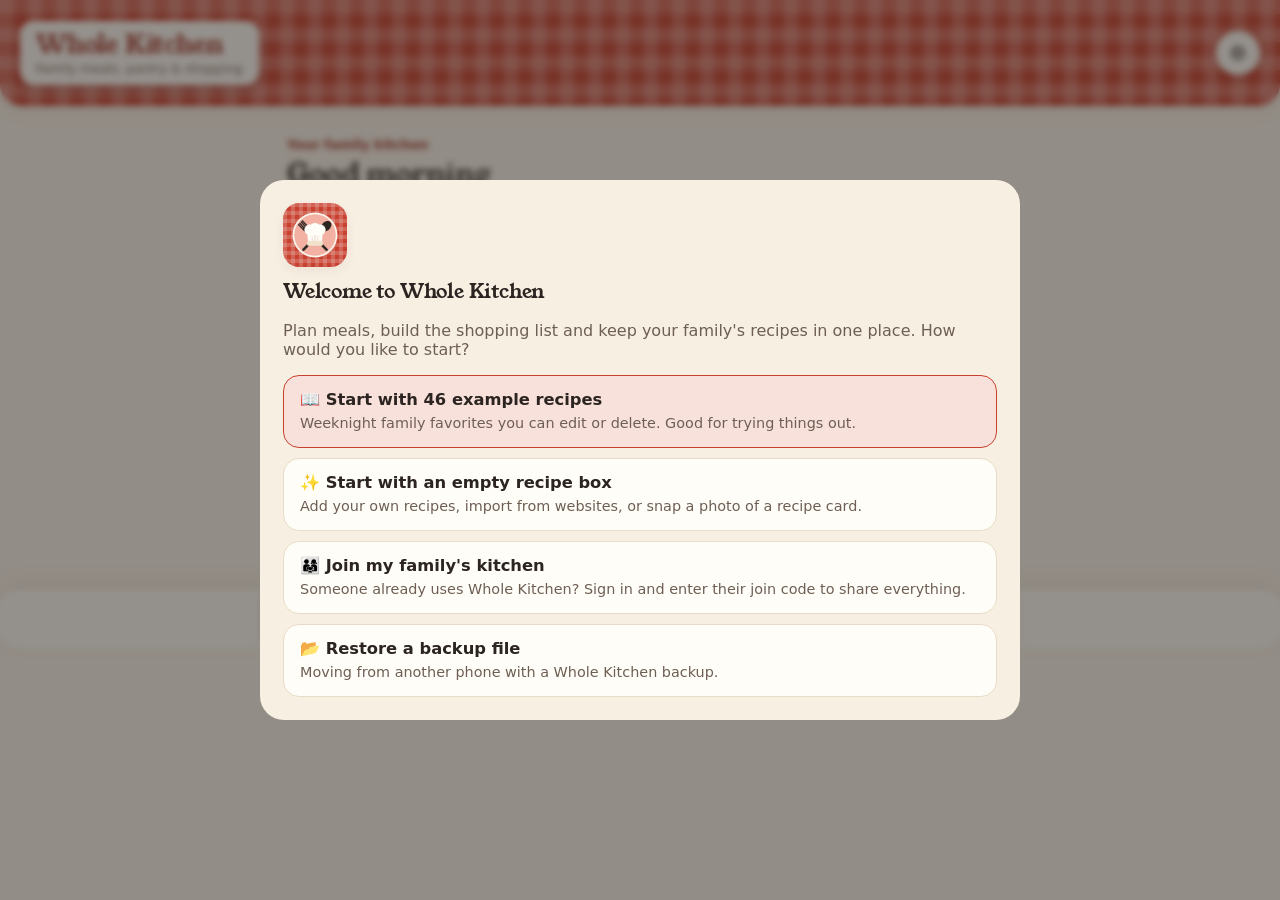
==== index.html @ f8a9729a "Add files via upload" ====
<!doctype html>
<html lang="en">
<head>
<meta charset="utf-8">
<meta name="viewport" content="width=device-width,initial-scale=1,viewport-fit=cover">
<meta name="theme-color" content="#C8412F" media="(prefers-color-scheme: light)"><meta name="theme-color" content="#9E3326" media="(prefers-color-scheme: dark)">
<meta name="apple-mobile-web-app-capable" content="yes">
<meta name="mobile-web-app-capable" content="yes">
<title>Whole Kitchen</title>
<meta name="application-name" content="Whole Kitchen">
<meta name="apple-mobile-web-app-title" content="Whole Kitchen">
<meta name="description" content="Whole Kitchen: family recipes, meal planning, pantry and a shared shopping list.">
<link rel="icon" href="icon-192.png" type="image/png"><link rel="manifest" href="manifest.json?v=17b">
<style>html{background:#FBF6EC}@media (prefers-color-scheme:dark){html{background:#1E1A17}}</style>
<link rel="preconnect" href="https://fonts.googleapis.com"><link rel="preconnect" href="https://fonts.gstatic.com" crossorigin><link rel="stylesheet" href="https://fonts.googleapis.com/css2?family=Young+Serif&display=swap"><link rel="stylesheet" href="app.css?v=39">
</head>
<body>
<header><div class="header-row"><div><div class="brand">Whole Kitchen</div><div class="sub">Family meals, pantry &amp; shopping</div></div><div class="row" style="gap:4px"><button id="syncBadge" class="sync-badge" hidden onclick="showSettings()"></button><button class="iconbtn" aria-label="Settings" onclick="showSettings()">⚙️</button></div></div></header>

<div id="launchBrand" aria-label="Opening Whole Kitchen"><img src="icon-512.png" alt=""/><h2>Whole Kitchen</h2><p>Family meals, pantry &amp; shopping</p></div>
<main>
<section id="home" class="screen active">
<div class="home-hello"><div class="small" id="heroKitchen">Your family kitchen</div><h1 id="homeGreeting">What's cooking?</h1></div>
<div id="backupReminder"></div>
<div id="homeToday"></div>
<div id="homePrep"></div>
<div id="homeShop"></div>
<div id="readyCard"></div>
<div class="section-title"><h2>Favorites</h2><button class="btn ghost" onclick="showScreen('recipes');setRecipeFilter('favorites')">See all</button></div>
<div id="homeFavorites" class="grid"></div>
</section>

<section id="recipes" class="screen">
<div class="section-title"><h1>Recipes</h1><div class="row" style="gap:6px"><button class="btn secondary" onclick="openRecipeImport()">🔗 Import</button><button class="btn" onclick="openRecipeEditor()">＋ Add</button></div></div>
<input id="recipeSearch" class="search" type="search" aria-label="Search all recipes" placeholder="Search all recipes…" oninput="renderRecipes()">
<div id="recipeViewHead"></div>
<div id="recipeFilters" class="chip-row filter-row" role="group" aria-label="Filter recipes"><button class="chip" data-f="all" onclick="setRecipeFilter('all')">All</button><button class="chip" data-f="ready" onclick="setRecipeFilter('ready')">🍳 Can make now</button><button class="chip" data-f="quick" onclick="setRecipeFilter('quick')">5 ingredients or fewer</button><button class="chip" data-f="family" onclick="setRecipeFilter('family')">Family-friendly</button></div>
<div id="recipeList"></div>
<div class="actions"><button class="btn ghost" onclick="clearSelections()">Clear selected recipes</button></div>
</section>

<section id="plan" class="screen">
<div class="section-title"><h1>Meal Plan</h1><button class="btn secondary" onclick="clearPlan()">Clear week</button></div>
<div class="actions"><button class="btn" onclick="fillPlan()">✨ Suggest empty meals</button><button class="btn secondary" onclick="openPlanPrefs()">⚙️ Preferences</button><button class="btn secondary" onclick="copyPlan()">Same again next week</button></div><div id="planPrefsLine" class="small muted"></div><div id="planner"></div>
</section>

<section id="shopping" class="screen">
<div class="section-title"><h1>Shopping List</h1><button class="iconbtn more-btn" aria-label="More shopping options" onclick="openShopMenu()">⋯</button></div>
<div class="actions shop-main"><button class="btn secondary" onclick="loadScriptOnce('shop-extras.js?v=35').then(()=>openQuickAdd())" aria-label="Add an item to the list">＋ Add</button><button class="btn" onclick="finishTrip()">✓ Finish trip</button><button class="btn secondary" onclick="shareShoppingList()" aria-label="Share list">📤 Share</button></div><div id="shoppingTotal" class="stat" style="display:none;margin-top:10px"></div><div id="shoppingMeta" class="muted small"></div>
<input id="hideChecked" type="checkbox" hidden aria-hidden="true" tabindex="-1">
<div id="shoppingList"></div>
</section>

<section id="ingredients" class="screen"><div class="section-title"><h1>Ingredients</h1></div><input id="ingredientSearch" class="search" type="search" aria-label="Find an ingredient" placeholder="Find an ingredient" oninput="renderIngredients()"><div id="ingredientCatalog"></div></section><section id="spending" class="screen"><h1>Grocery Spending</h1><div id="spendingDashboard"></div><div class="card"><h3>Record a shopping trip</h3><label>Store</label><input id="tripStore" aria-label="Store name" placeholder="Store name"><label>Date</label><input id="tripDate" aria-label="Date" type="date"><label>Actual total paid ($)</label><input id="tripTotal" aria-label="Trip total in dollars" type="number" step="0.01" min="0"><label>Notes (optional)</label><input id="tripNotes" aria-label="Notes" placeholder="Optional notes"><div class="actions"><button class="btn" onclick="addTrip()">Save trip</button></div></div><div id="tripHistory"></div></section><section id="online" class="screen">
<div class="section-title"><h1>Find Online Recipes</h1><button class="btn secondary" onclick="showScreen('recipes')">My Recipes</button></div>
<div class="card"><div class="muted small">Search TheMealDB for recipes you can preview and add to your recipe bank. Imported recipes can be edited afterward, including package/container sizes.</div>
<div class="row" style="margin-top:10px"><input id="onlineSearch" class="search" type="search" aria-label="Search online recipes" style="margin:0" placeholder="Try chicken, tacos, casserole…" onkeydown="if(event.key==='Enter')searchOnline()"><button class="btn" onclick="searchOnline()">Search</button></div></div>
<div class="card"><div class="actions"><button class="chip" onclick="discoverCategory('Chicken')">Chicken</button><button class="chip" onclick="discoverCategory('Beef')">Beef</button><button class="chip" onclick="discoverCategory('Pasta')">Pasta</button><button class="chip" onclick="discoverCategory('Vegetarian')">Vegetarian</button><button class="chip" onclick="surpriseMeal()">Surprise me</button></div><label>Search mode</label><select id="onlineMode" aria-label="Search by"><option value="name">Recipe name</option><option value="ingredient">Main ingredient</option><option value="category">Category</option><option value="area">Cuisine</option></select></div><div id="onlineResults"></div>
<div class="card small muted">Online recipe data and artwork are provided by TheMealDB.</div></section>
<section id="pantry" class="screen"><h1>🥫 Pantry & barcode</h1><div class="card"><h3>Add pantry item</h3><label>Ingredient name</label><input id="pantryName" aria-label="Ingredient name" placeholder="e.g. Rice" list="pantrySuggestions"><datalist id="pantrySuggestions"></datalist><label>Quantity on hand (number of preferred packages; fractions allowed)</label><input id="pantryQty" aria-label="Quantity on hand" type="number" min="0" step="0.01" placeholder="e.g. 1.5"><div class="actions"><button class="btn" onclick="addPantry()">Save pantry item</button></div><p class="small muted">Quantities use your preferred package unit. Shopping estimates account for pantry stock where matching package details are available. Pantry stock is only consumed when you confirm cooking.</p></div><div class="card"><h3>Scan a product</h3><p class="small muted">Use your camera where supported, or enter the barcode manually. Product details require internet and availability from Open Food Facts; always confirm the ingredient name and package.</p><div class="actions"><button class="btn secondary" onclick="startBarcode()">📷 Scan barcode</button><button class="btn secondary" onclick="toggleBarcodeTorch()" id="barcodeTorch" disabled>🔦 Flashlight</button><button class="btn secondary" onclick="stopBarcode()">Stop camera</button></div><video id="barcodeVideo" playsinline autoplay muted style="width:100%;max-height:230px;display:none"></video><label>Barcode</label><input id="barcodeInput" aria-label="Barcode" inputmode="numeric" placeholder="UPC / EAN"><button class="btn" onclick="lookupBarcode()">Look up barcode</button><div id="barcodeResult" class="small muted" aria-live="polite"></div></div><div id="pantryList"></div></section><section id="more" class="screen"><h1>More</h1><div class="card"><div class="actions"><button class="btn secondary" onclick="showScreen('ingredients')">🥕 Ingredients</button><button class="btn secondary" onclick="showScreen('spending')">💳 Spending</button><button class="btn secondary" onclick="showScreen('pantry')">🥫 Pantry & barcode</button><button class="btn secondary" onclick="showScreen('online')">🌐 Online recipes</button><button class="btn secondary" onclick="showScreen('settings')">⚙️ Settings &amp; backups</button></div></div></section><section id="settings" class="screen">
<h1>Settings & Data</h1>
<div class="card" id="familyCard"></div>
<div class="card" id="pictureCard"></div>
<div class="card" id="setupCheckCard"></div>
<div class="card">
<h3>Backup files</h3><p class="muted small">A backup file (including your ingredient photos) protects you if a phone is lost. Keep one somewhere safe, like Google Drive or email.</p>
<div class="actions">
<button class="btn secondary" onclick="shareBackupFile()">Save backup file</button><button class="btn ghost" onclick="exportData()">Download</button>
<button class="btn secondary" onclick="document.getElementById('importFile').click()">Import backup</button>
<input id="importFile" type="file" accept=".json" style="display:none" onchange="importData(event)">
</div>
</div>
<div class="card"><h3>Automatic backups</h3><p class="muted small">This phone saves a copy of your data every day, plus a weekly copy, and before any big change (joining a family, importing, resetting). The last 10 daily copies and 8 weekly copies are kept, so you can go back about two months.</p><div id="snapshotList"></div></div>
<div class="card" id="remindersCard"></div>
<div class="card" id="helpCard"><h3>Help &amp; feedback</h3><p class="muted small">Something not working? Send a report straight to Whole Kitchen's maker. You'll see exactly what's included before it's sent.</p><div class="actions"><button class="btn secondary" onclick="loadScriptOnce('report.js?v=39').then(()=>openProblemReport())">🐞 Send a problem report</button><button class="btn ghost" onclick="loadScriptOnce('report.js?v=39').then(()=>openUsageToday())">Today's usage</button></div></div>
<div class="card" id="accountCard"></div>
<details class="card advanced" id="advancedCard"><summary><span><b class="adv-title">Advanced</b><span class="small muted">Package sizes, prices, start over</span></span></summary>
<div class="adv-block"><b>Ingredient package sizes</b><p class="small muted">The usual package each ingredient is bought in. Shopping amounts are worked out from these.</p><div id="packageEditor"></div><div class="actions"><button class="btn secondary" onclick="openIngredientInspector()">🔎 Ingredient inspector</button><button class="btn secondary" onclick="openPackageEditor()">Edit package sizes</button></div></div>
<div class="adv-block"><b>Ingredient weights</b><p class="small muted">How much a cup or one of each ingredient weighs, so recipe amounts turn into what you buy and nutrition adds up. Can be filled in from USDA measurements.</p><div class="actions"><button class="btn secondary" onclick="loadScriptOnce('weights.js?v=39').then(()=>openWeights())">Ingredient weights</button></div></div>
<div class="adv-block"><b>Prices</b><p class="small muted">Prices you type in, or pay when you finish a trip, are used for cost estimates. Clearing them keeps package sizes and trip history.</p><div class="actions"><button class="btn secondary" onclick="clearManualPrices()">Clear prices I typed in</button></div></div>
<div class="adv-block" id="v9Block"><b>Version 9 ingredient fixes</b><p class="small muted">Only for kitchens started before version 9. Updates built-in recipes whose ingredients still match the old values; your own changes are kept. Download a backup first.</p><div class="actions"><button class="btn secondary" onclick="applyV9Corrections()">Apply version 9 fixes</button></div></div>
<div class="adv-block"><b>Start over</b><p class="small muted">Removes this phone's recipes, plan and edits, then asks how you'd like to start. A backup is saved on this phone first (Automatic backups).</p><div class="actions"><button class="btn danger" onclick="resetApp()">Start over</button></div></div>
</details>
</section>
</main>

<nav><div class="navinner"><button class="navbtn active" data-screen="home" onclick="showScreen('home')"><span class="navicon">🏠</span>Home</button><button class="navbtn" data-screen="recipes" onclick="showScreen('recipes')"><span class="navicon">📖</span>Recipes</button><button class="navbtn" data-screen="plan" onclick="showScreen('plan')"><span class="navicon">📅</span>Plan</button><button class="navbtn" data-screen="shopping" onclick="showScreen('shopping')"><span class="navicon">🛒</span>Shop</button><button class="navbtn" data-screen="more" onclick="showScreen('more')"><span class="navicon">☰</span>More</button></div></nav>

<div id="modal" class="modal"><div class="sheet" id="sheet"></div></div>
<div id="toast" class="toast"></div>

<script>// Remembers the last few app errors on this phone (no recipes or personal details) for Settings → Send a problem report.
(function(){var K='gingham-errors',list=[];try{list=JSON.parse(localStorage.getItem(K)||'[]')}catch(_){}
function clean(t){return String(t||'').replace(/https?:\/\/[^\s)'"]*\/([\w.-]+\.(?:js|html|css))(?:\?[^\s)'":]*)?/g,'$1').replace(/[\w.+-]+@[\w-]+\.[\w.]+/g,'[email]').replace(/https?:\/\/\S+/g,'[link]').slice(0,300)}
function note(msg,stack){var e={at:new Date().toISOString(),msg:clean(msg),stack:clean(String(stack||'').split('\n').slice(0,4).join(' | ')),screen:(document.querySelector('.screen.active')||{}).id||''};var last=list[list.length-1];if(last&&last.msg===e.msg){last.n=(last.n||1)+1;last.at=e.at}else list.push(e);list=list.slice(-15);try{localStorage.setItem(K,JSON.stringify(list))}catch(_){}}
window.addEventListener('error',function(ev){if(ev.message)note(ev.message,ev.error&&ev.error.stack||(ev.filename?ev.filename+':'+ev.lineno+':'+ev.colno:''))});
window.addEventListener('unhandledrejection',function(ev){var r=ev.reason;if(r&&(r.signin||r.name==='AbortError'))return;note(r&&r.message||String(r),r&&r.stack)});
window.recentAppErrors=function(){return list.slice()};window.clearAppErrors=function(){list=[];try{localStorage.removeItem(K)}catch(_){}}})();</script>
<script src="ui.js?v=24"></script>
<script src="units.js?v=38"></script>
<script src="groups.js?v=25"></script>
<script src="planner.js?v=27"></script>
<script src="family.js?v=24"></script>
<script src="cooking.js?v=24"></script>
<script src="shop.js?v=32"></script>
<script src="starter-recipes.js?v=39"></script>
<script src="week.js?v=37"></script>
<script src="core.js?v=39"></script>
<script src="catalog.js?v=39"></script>
<script src="sync-config.js?v=17"></script>
<script src="storage.js?v=39"></script>
<script src="sync.js?v=39"></script>
<script src="extras.js?v=39"></script>
<script src="kitchen.js?v=39"></script>
<script src="pictures.js?v=24"></script>
<script src="imports.js?v=39"></script>
<script src="prices.js?v=25"></script>
<script src="community.js?v=39"></script>
<script>// features that aren't needed for the first screen load just after it
window.addEventListener('load',()=>setTimeout(async()=>{for(const f of ['nutrition.js?v=37','shop-extras.js?v=35','onboarding.js?v=39','sharing.js?v=39','substitutions.js?v=27','account.js?v=39','setup-check.js?v=39','import-apps.js?v=39','reminders.js?v=39']){try{await loadScriptOnce(f)}catch(e){console.warn(e)}}if(document.getElementById('settings')?.classList.contains('active')&&typeof renderSettingsExtras==='function')renderSettingsExtras();if(document.getElementById('shopping')?.classList.contains('active'))renderShopping();if(document.getElementById('recipes')?.classList.contains('active')&&typeof renderRecipes==='function')renderRecipes();if(document.getElementById('plan')?.classList.contains('active')&&typeof renderPlanner==='function')renderPlanner();if(typeof renderTourCard==='function')renderTourCard();if(document.getElementById('home')?.classList.contains('active')&&typeof renderPrepCard==='function')renderPrepCard();if(document.getElementById('settings')?.classList.contains('active')&&typeof renderRemindersCard==='function')renderRemindersCard();if(typeof renderShareCodeLine==='function'&&document.getElementById('settings')?.classList.contains('active'))renderShareCodeLine()},300));</script>
<script>window.addEventListener('load',()=>{setTimeout(()=>{const b=document.getElementById('launchBrand');if(b){b.classList.add('off');setTimeout(()=>b.remove(),350)}},450)});setTimeout(()=>{const b=document.getElementById('launchBrand');if(b){b.classList.add('off');setTimeout(()=>b.remove(),350)}},2500);</script><script>if('serviceWorker' in navigator)window.addEventListener('load',()=>navigator.serviceWorker.register('sw.js').catch(e=>console.warn('Offline support unavailable',e)));</script></body></html>
---- app.css ----
/* ===== Theme tokens: Warm kitchen (light) ===== */
:root {
  color-scheme: light;
  --paper: #FBF6EC;        /* page */
  --card: #FFFDF8;         /* cards, inputs */
  --card-2: #F7EFE2;       /* sunken panels inside cards */
  --soft: #F1E7D6;         /* secondary buttons, pills, stats */
  --ink: #2B2420;
  --ink-2: #5A4A3F;
  --muted: #6E5F54;
  --line: #E8DCC8;
  --line-strong: #D9C8AE;
  --tomato: #C8412F;       /* do this: main actions */
  --tomato-tint: #F8E1DA;
  --tomato-text: #9C2F21;
  --accent-solid: var(--tomato);
  --olive: #6B7A3A;        /* you have it: ready, covered, complete */
  --olive-tint: #ECEFD9;
  --olive-text: #4E5A27;
  --butter: #E9C46A;       /* staples, reminders, partial */
  --butter-tint: #FBF0CF;
  --butter-text: #7A5A12;
  --star: #D9A21B;
  --on-accent: #FFFDF8;
  --on-accent-muted: #F6D9CF;
  --overlay: #2B242080;
  --shadow-c: #4A33200F;
  --thumb-bg: #FFFDF8;
  --check-a: #FFFDF833;    /* tablecloth checks */
  --header-base: #C8412F;
  --label-bg: #FFFDF8;
  --cook-bg: #2A211C;
  --cook-ink: #F6EEDF;
  --cook-accent: #E9C46A;
  --serif: 'Young Serif', 'Iowan Old Style', 'Palatino Linotype', Palatino, Georgia, serif;
  /* older names still used by a few rules */
  --green: var(--tomato); --green2: var(--olive); --bg: var(--paper); --text: var(--ink); --danger: var(--tomato-text);
  --shadow: 0 6px 22px var(--shadow-c);
}
/* ===== Theme tokens: dark, following the phone's setting ===== */
@media (prefers-color-scheme: dark) {
  :root {
    color-scheme: dark;
    --paper: #1E1A17;
    --card: #2A2420;
    --card-2: #241F1B;
    --soft: #3A312A;
    --ink: #F2E9DC;
    --ink-2: #D8CBB9;
    --muted: #B3A594;
    --line: #3D342D;
    --line-strong: #54483E;
    --tomato: #EF7A66;          /* v38: lighter so red text reads on dark cards */
    --accent-solid: #C2412D;    /* v38: deeper red behind white button text (4.9:1) */
    --tomato-tint: #4A2620;
    --tomato-text: #F4A090;
    --olive: #A3B465;
    --olive-tint: #343A22;
    --olive-text: #C9D69A;
    --butter: #E9C46A;
    --butter-tint: #41361C;
    --butter-text: #F0D68E;
    --star: #F0C048;
    --on-accent: #FFF8F0;
    --on-accent-muted: #F3CFC6;
    --overlay: #000000A0;
    --shadow-c: #00000059;
    --thumb-bg: #F6EEDF;
    --check-a: #FFFFFF1F;
    --header-base: #9E3326;
    --label-bg: #2A2420;
    --cook-bg: #14110F;
  }
}
/* My Recipe & Grocery styles (v15).
   Rebuilt from the earlier layered V6/V7/v8/"corrections" blocks: each selector now has one rule,
   overridden declarations and unused rules are gone, and every screen was checked to render the same.
   A few selectors (.btn, .card, .pill, ...) appear more than once on purpose: those later parts must
   stay after other rules they compete with, so edit them in place rather than moving them. */

* {
  box-sizing: border-box;
}

body {
  margin: 0;
  color: var(--text);
  padding-bottom: 76px;
  background:var(--paper);
  overscroll-behavior-x: none;
}

button, input, textarea, select {
  font: inherit;
}

button {
  border: 0;
  cursor: pointer;
}

header {
  position: sticky;
  top: 0;
  z-index: 10;
  color: var(--ink);
  background:var(--header-base);
  padding: 21px 20px;
  border-radius: 0 0 22px 22px;
  box-shadow: 0 10px 24px var(--shadow-c);
}

.header-row {
  display: flex;
  align-items: center;
  justify-content: space-between;
  gap: 10px;
}

.brand {
  font-weight: 800;
  letter-spacing: -.6px;
}

.sub {
  font-size: 12px;
  opacity: .8;
  margin-top: 4px;
  letter-spacing: .3px;
}

main {
  max-width: 760px;
  margin: auto;
  padding: 19px 16px;
}

.screen {
  display: none;
}

.screen.active {
  display: block;
}

h1 {
  font-size: 29px;
  letter-spacing: -1.1px;
}

h2 {
  font-size: 20px;
  margin: 18px 0 10px;
  letter-spacing: -.5px;
}

h3 {
  margin: 0 0 6px;
}

h1 {
  margin: 10px 0 17px;
}

.card {
  background: var(--card);
  box-shadow: var(--shadow);
}

.row {
  display: flex;
  align-items: center;
  gap: 10px;
}

.between {
  justify-content: space-between;
}

.grow {
  flex: 1;
}

.grid {
  display: grid;
  grid-template-columns: repeat(2,minmax(0,1fr));
  gap: 10px;
}

.grid .card {
  margin: 0;
}

.btn {
  background: var(--accent-solid, var(--green));
  color:var(--on-accent);
  font-weight: 700;
  transition: transform .12s,filter .12s;
}

.btn.ghost {
  background: transparent;
  color: var(--green);
  padding: 7px;
}

.btn.danger {
  background: var(--tomato-tint);
}

.btn.secondary {
  background: var(--soft);
}

.btn.danger {
  color: var(--danger);
}

.btn.secondary {
  color: var(--ink);
}

.iconbtn {
  background: transparent;
  color: inherit;
  font-size: 22px;
  padding: 5px;
}

.favorite {
  color: var(--star);
  font-size: 23px;
}

.muted {
  color: var(--muted);
}

.small {
  font-size: 13px;
}

.brand {
  font-size: 23px;
}

.tiny {
  font-size: 11px;
}

.pill {
  display: inline-block;
  border-radius: 999px;
  font-size: 12px;
  margin: 2px;
  font-weight: 650;
}

.search {
  width: 100%;
  padding: 12px 13px;
  border: 1px solid var(--line);
  border-radius: 12px;
  background: var(--card);
}

.pill {
  background: var(--soft);
}

.search {
  margin-bottom: 12px;
}

nav {
  position: fixed;
  bottom: 0;
  left: 0;
  right: 0;
  z-index: 20;
  display: flex;
  justify-content: center;
  background: var(--card);
  border-top: 1px solid var(--line);
  box-shadow: 0 -6px 22px var(--shadow-c);
}

.navinner {
  max-width: 760px;
  display: grid !important;
  grid-template-columns: repeat(5,minmax(0,1fr)) !important;
  overflow: hidden !important;
  width: 100% !important;
}

.navbtn {
  color: var(--muted);
}

.pill {
  color: var(--ink-2);
}

.navbtn {
  background: transparent;
  font-size: 11px !important;
  min-width: 0 !important;
}

.navbtn.active {
  font-weight: 800;
  background: var(--tomato-tint);
  color: var(--tomato-text);
  border-radius: 13px;
}

.navicon {
  display: block;
  line-height: 20px;
}

.ingredient {
  padding: 9px 0;
  border-bottom: 1px solid var(--line);
}

.ingredient:last-child {
  border-bottom: 0;
}

.check {
  width: 22px;
  height: 22px;
  accent-color: var(--green);
}

.listitem {
  display: flex;
  gap: 10px;
  padding: 11px 4px;
  border-bottom: 1px solid var(--line);
}

.listitem.done .itemtext {
  text-decoration: line-through;
  color: var(--muted);
}

.qty {
  width: 90px;
  padding: 7px;
  border: 1px solid var(--line);
  border-radius: 9px;
  text-align: center;
}

textarea, input[type=text], input[type=number], select {
  width: 100%;
  padding: 10px;
  border: 1px solid var(--line);
  border-radius: 10px;
  background: var(--card);
}

label {
  display: block;
  font-size: 13px;
  font-weight: 700;
}

body {
  font-family: Inter,ui-sans-serif,system-ui,-apple-system,Segoe UI,Arial,sans-serif;
}

label {
  margin: 10px 0 5px;
}

.formrow {
  display: grid;
  grid-template-columns: 1fr 1fr;
  gap: 8px;
}

.day {
  border: 1px solid var(--line);
  border-radius: 14px;
}

.card {
  border: 1px solid var(--line);
  border-radius: 21px;
}

.day {
  padding: 10px;
}

.card {
  padding: 18px;
}

.btn {
  padding: 11px 16px;
}

.pill {
  padding: 5px 9px;
}

.navbtn {
  padding: 12px 2px;
}

.day {
  margin: 9px 0;
  background: var(--card);
}

.meal {
  display: grid;
  grid-template-columns: 72px 1fr auto;
  gap: 8px;
  align-items: center;
  padding: 7px 0;
  border-top: 1px solid var(--line);
  flex-wrap: wrap;
}

.meal:first-of-type {
  border-top: 0;
}

.empty {
  padding: 24px;
  text-align: center;
  color: var(--muted);
}

.toast {
  position: fixed;
  left: 50%;
  bottom: 86px;
  transform: translateX(-50%);
  background: var(--ink);
  color: var(--paper);
  padding: 10px 14px;
  border-radius: 10px;
  z-index: 40;
  display: none;
}

.modal {
  position: fixed;
  inset: 0;
  background: var(--overlay);
  z-index: 50;
  display: none;
  align-items: flex-end;
  backdrop-filter: blur(3px);
}

.modal.show {
  display: flex;
}

.sheet {
  width: 100%;
  max-height: 92vh;
  overflow: auto;
  max-width: 760px;
  margin: auto;
  border-radius: 27px 27px 0 0;
  padding: 23px;
  background: var(--card-2);
}

.actions {
  display: flex;
  gap: 8px;
  flex-wrap: wrap;
  margin-top: 12px;
}

.card {
  margin: 13px 0;
}

.section-title {
  display: flex;
  justify-content: space-between;
  align-items: center;
}

@media ((min-width: 700px)) {
  body {
    padding-bottom: 0;
  }
}

@media ((min-width: 700px)) {
  nav {
    position: static;
    margin-top: 20px;
    border-radius: 18px;
  }

  .navinner {
    border: 1px solid var(--line);
    border-radius: 14px;
  }
}

.btn {
  border-radius: 12px;
}

@media ((min-width: 700px)) {
  .navinner {
    overflow: hidden;
  }
}

@media ((min-width: 700px)) {
  .grid {
    grid-template-columns: repeat(3,minmax(0,1fr));
  }
}

.btn:active {
  transform: scale(.97);
}

.search, input[type=text], input[type=number], select, textarea {
  border-radius: 13px;
  border: 1px solid var(--line-strong);
  outline-color: var(--tomato);
}

.recipe-card {
  transition: box-shadow .15s,border-color .15s;
}

.recipe-card.is-selected {
  border:2px solid var(--tomato);
  background:var(--card);
}

.recipe-card h3 {
  font-size: 18px;
  letter-spacing: -.4px;
}

.shopping-toggle {
  display: inline-flex;
  align-items: center;
  gap: 9px;
  border-radius: 999px;
  padding: 6px 8px 6px 13px;
  font-weight: 750;
  font-size: 12px;
}

.navicon {
  font-size: 19px;
}

.shopping-toggle {
  min-height: 39px;
  white-space: nowrap;
  transition: background .18s;
}

.shopping-toggle.off {
  background: var(--tomato-tint);
  color: var(--tomato-text);
}

.shopping-toggle.on {
  background: var(--olive-tint);
  color: var(--olive-text);
}

.toggle-track {
  display: flex;
  align-items: center;
}

.listitem {
  align-items: flex-start;
}

.toggle-track {
  width: 39px;
  height: 23px;
  border-radius: 999px;
  padding: 3px;
  transition: background .18s;
}

.off .toggle-track {
  background: var(--tomato);
}

.on .toggle-track {
  background: var(--olive);
}

.toggle-knob {
  width: 17px;
  height: 17px;
  background: #FFFDF8;
  border-radius: 50%;
  box-shadow: 0 1px 3px var(--shadow-c);
  transition: transform .18s;
}

.on .toggle-knob {
  transform: translateX(16px);
}

.inspector-entry {
  padding: 12px 0;
  border-top: 1px solid var(--line);
}

.inspector-entry:first-child {
  border-top: 0;
}

.inspector-flag {
  font-size: 12px;
  color: var(--butter-text);
  background: var(--butter-tint);
  border-radius: 8px;
  padding: 7px;
  margin-top: 5px;
}

@media ((min-width: 700px)) {
  main {
    padding: 25px;
  }
}

@media ((min-width: 700px)) {
  .sheet {
    border-radius: 24px;
    margin: auto auto;
    max-height: 85vh;
  }
}

.pkg-card {
  scroll-margin-top: 12px;
}

.pkg-card .pkg-saved {
  display: none;
  color: var(--olive-text);
  background: var(--olive-tint);
  border: 1px solid var(--olive);
  border-radius: 10px;
  padding: 9px 11px;
  font-size: 13px;
  font-weight: 750;
  margin-top: 10px;
}

.pkg-card .pkg-saved.visible {
  display: block;
}

.pkg-card .pkg-savebtn.saved {
  background: var(--olive);
  color:var(--on-accent);
}

.pkg-details {
  margin-top: 12px;
  padding: 12px;
  border: 1px solid var(--line);
  border-radius: 13px;
  background: var(--card-2);
}

.pkg-details[hidden] {
  display: none;
}

.pkg-details .inspector-entry {
  overflow-wrap: anywhere;
}

.pkg-details .btn {
  font-size: 12px;
  padding: 8px 10px;
}

.edit-inline {
  background: var(--card-2);
  border: 1px solid var(--line);
  border-radius: 14px;
  padding: 12px;
  margin: 8px 0;
}

.department {
  margin: 18px 0;
}

.department summary {
  font-weight: 800;
  font-size: 17px;
  padding: 12px;
  cursor: pointer;
  background: var(--soft);
  border-radius: 13px;
}

.stat {
  padding: 16px;
  background: var(--soft);
  border-radius: 15px;
}

.budget-progress {
  height: 10px;
  background: var(--soft);
  border-radius: 20px;
  overflow: hidden;
}

.budget-progress > div {
  height: 100%;
  background: var(--olive);
}

.chip {
  border: 1px solid var(--line);
  background: var(--card);
  padding: 8px 12px;
  border-radius: 999px;
  margin: 3px;
}

.dashboard-hero {
  background:var(--card);
  border-radius: 22px;
  color: var(--ink);
  padding: 23px;
}

.dashboard-hero h1 {
  color: var(--ink);
}

@media ((max-width: 699px)) {
  nav {
    justify-content: center;
    overflow-x: hidden;
  }

  .navinner {
    display: grid;
    grid-template-columns: repeat(8,minmax(0,1fr));
    max-width: 100%;
    width: 100%;
    min-width: 0;
    overflow: hidden;
  }

  .navbtn {
    min-width: 0;
    white-space: normal;
    font-size: clamp(7px,1.9vw,10px);
    padding: 8px 0;
  }

  .navbtn[data-screen="ingredients"] {
    min-width: 0;
  }

  .navicon {
    font-size: clamp(15px,4vw,20px);
  }
}

#launchBrand {
  position: fixed;
  inset: 0;
  background: var(--paper);
  color: var(--ink);
  z-index: 9999;
  display: flex;
  align-items: center;
  justify-content: center;
  flex-direction: column;
  text-align: center;
  gap: 8px;
  transition: opacity .3s;
}

#launchBrand img {
  width: min(42vw,168px);
  border-radius: 26%;
  box-shadow: 0 10px 28px var(--shadow-c);
}

#launchBrand h2 {
  margin: 8px 0 0;
}

#launchBrand p {
  color: var(--muted);
  margin: 0;
}

#launchBrand.off {
  opacity: 0;
  pointer-events: none;
}

#quickMore.open {
  display: block;
}

.shopDone .listitem.done {
  display: none;
}

.recipe-photo {
  width: 100%;
  max-height: 165px;
  object-fit: cover;
  border-radius: 13px;
  margin: 0 0 9px;
}

.ingredient-thumb {
  width: 44px;
  min-width: 44px;
  height: 44px;
  display: flex;
  align-items: center;
  justify-content: center;
  border-radius: 10px;
  font-size: 25px;
  overflow: hidden;
  background: var(--thumb-bg);
  border: 1px solid var(--line);
}

.ingredient-thumb img {
  width: 100%;
  height: 100%;
  object-fit: contain;
}

.ingredient-thumb.small {
  width: 40px;
  min-width: 40px;
  height: 40px;
}

.covered-department {
  border: 2px solid var(--olive) !important;
  background: var(--olive-tint);
}

.covered-department summary {
  color: var(--olive-text) !important;
  font-weight: 800;
}

.meal .btn {
  padding: 8px 11px;
}

#shoppingList .department {
  border: 1px solid var(--line);
  border-radius: 15px;
  overflow: hidden;
  background: var(--card);
  box-shadow: 0 2px 9px var(--shadow-c);
  margin: 12px 0;
}

#shoppingList .department > summary {
  border-radius: 0;
  padding: 11px 13px;
  font-size: 1.02rem;
  background: var(--soft);
}

#shoppingList .department:nth-of-type(1) > summary {
  background: var(--olive-tint);
}

#shoppingList .department:nth-of-type(2) > summary {
  background: var(--tomato-tint);
}

#shoppingList .department:nth-of-type(3) > summary {
  background: var(--butter-tint);
}

#shoppingList .covered-department > summary {
  background: var(--olive-tint) !important;
  color: var(--olive-text);
}

#shoppingList .shop-row {
  display: grid;
  grid-template-columns: 24px 44px minmax(85px,1.1fr) minmax(98px,1fr) 25px;
  align-items: center;
  gap: 7px;
  padding: 9px 8px;
  border-bottom: 1px solid var(--line);
  min-width: 0;
}

#shoppingList .shop-name {
  min-width: 0;
  font-size: .91rem;
  line-height: 1.25;
  overflow-wrap: anywhere;
}

#shoppingList .shop-buy {
  background: var(--tomato-tint);
  color: var(--tomato-text);
  border-radius: 10px;
  padding: 7px 4px;
  text-align: center;
  line-height: 1.2;
  min-width: 0;
}

#shoppingList .shop-buy span {
  display: block;
  font-size: .68rem;
  font-weight: 800;
  letter-spacing: .02em;
}

#shoppingList .shop-buy strong {
  display: block;
  font-size: 1.24rem;
  font-weight: 900;
  overflow-wrap: anywhere;
}

#shoppingList .shop-buy small {
  display: block;
  font-size: .68rem;
}

#shoppingList .shop-need {
  grid-column: 3/5;
  font-size: .75rem;
  color: var(--muted);
  display: flex;
  gap: 4px 13px;
  flex-wrap: wrap;
  margin-top: -4px;
}

#shoppingList .shop-expand {
  grid-column: 5;
  grid-row: 1/3;
  align-self: stretch;
  position: static;
  min-width: 0;
}

#shoppingList .shop-expand > summary {
  cursor: pointer;
  font-size: 1.5rem;
  color: var(--muted);
  list-style: none;
  display: flex;
  align-items: center;
  justify-content: center;
  height: 100%;
}

#shoppingList .shop-expand > summary::-webkit-details-marker {
  display: none;
}

#shoppingList .shop-expand[open] > .shop-expand-body {
  grid-column: 1/-1;
}

#shoppingList .shop-expand[open] {
  display: block;
  grid-column: 1/-1;
  grid-row: 3;
  min-width: 0;
  width: 100%;
}

#shoppingList .shop-expand[open] > summary {
  grid-column: 5;
  grid-row: 1/3;
  display: none;
}

#shoppingList .shop-expand-body {
  grid-column: 1/-1;
  background: var(--paper);
  padding: 10px;
  border-radius: 9px;
  width: 100%;
  max-width: 100%;
  min-width: 0;
  box-sizing: border-box;
}

#shoppingList .shop-expand-body .btn {
  font-size: .8rem;
}

#shoppingList .partial-badge {
  display: inline-block;
  background: var(--butter-tint);
  color: var(--butter-text);
  border-radius: 6px;
  padding: 2px 5px;
  font-size: .67rem;
  font-weight: 700;
  margin-top: 4px;
}

#shoppingList .covered-row {
  background: var(--olive-tint);
}

#shoppingList .buy-covered {
  background: var(--olive-tint);
}

#shoppingList .warning {
  color: var(--butter-text);
}

.meal-group {
  border-top: 1px solid var(--line);
  padding: 10px 0;
}

.planned-recipe {
  border: 1px solid var(--line);
  border-radius: 12px;
  padding: 10px;
  margin: 8px 0;
  background: var(--card);
  display: flex;
  flex-wrap: wrap;
  gap: 8px;
  justify-content: space-between;
  align-items: center;
}

.planned-recipe.planned-complete {
  background: var(--olive-tint);
  border: 2px solid var(--olive);
}

.planned-info {
  flex: 1;
  min-width: 120px;
}

.planned-actions {
  display: flex;
  gap: 5px;
  flex-wrap: wrap;
}

.planned-actions .btn {
  font-size: .81rem;
  padding: 8px 9px;
}

.complete-mark {
  color: var(--olive-text);
  font-weight: 900;
  margin-top: 4px;
  font-size: .83rem;
}

.add-meal {
  width: 100%;
  margin-top: 5px;
  border-style: dashed;
}

@media ((min-width: 640px)) {
  #shoppingList .shop-row {
    grid-template-columns: 28px 54px minmax(135px,1.3fr) minmax(125px,1fr) minmax(120px,.8fr) 28px;
    gap: 12px;
  }

  #shoppingList .shop-need {
    grid-column: 5;
    grid-row: 1;
    display: block;
    margin: 0;
  }

  #shoppingList .shop-expand {
    grid-column: 6;
    grid-row: 1;
  }

  #shoppingList .shop-expand[open] > summary {
    grid-column: 6;
    grid-row: 1;
  }
}

@media ((max-width: 365px)) {
  #shoppingList .shop-row {
    grid-template-columns: 22px 37px minmax(65px,1fr) minmax(84px,.9fr) 20px;
    gap: 4px;
    padding: 8px 5px;
  }
}

@media ((max-width: 365px)) {
  #shoppingList .ingredient-thumb {
    width: 37px;
    min-width: 37px;
    height: 37px;
  }
}

@media ((max-width: 365px)) {
  #shoppingList .shop-buy strong {
    font-size: 1.06rem;
  }
}

.photo-overlay {
  display: none;
  position: fixed;
  inset: 0;
  background: var(--overlay);
  z-index: 10020;
  align-items: center;
  justify-content: center;
  padding: 16px;
}

.photo-dialog {
  background: var(--card);
  color: var(--ink);
  border-radius: 18px;
  padding: 22px;
  width: min(100%,420px);
  box-shadow: 0 12px 40px var(--shadow-c);
}

.photo-dialog .actions {
  display: flex;
  flex-wrap: wrap;
  gap: 9px;
  margin-top: 15px;
}

#shoppingList .shop-expand-body .actions {
  flex-direction: row;
  display: grid;
  grid-template-columns: repeat(3,minmax(0,1fr));
  gap: 6px;
  flex-wrap: nowrap;
}

#shoppingList .shop-expand-body .actions .btn {
  width: auto;
  flex: 0 1 auto;
  padding: 7px 9px;
}

#shoppingList .shop-expand-body .actions > .btn {
  min-width: 0;
  width: 100%;
  padding: 9px 3px;
  line-height: 1.2;
  font-size: clamp(10px,2.8vw,13px);
  white-space: normal;
  overflow-wrap: anywhere;
}

#shoppingList .shop-expand-body .edit-inline {
  display: block;
  width: 100%;
  max-width: 100%;
  min-width: 0;
  box-sizing: border-box;
  overflow: hidden;
  margin: 10px 0;
}

#shoppingList .shop-expand-body .edit-inline .formrow {
  display: grid;
  grid-template-columns: repeat(2,minmax(0,1fr));
  gap: 9px;
}

#shoppingList .shop-expand-body .edit-inline .formrow > div {
  min-width: 0;
}

#shoppingList .shop-expand-body .edit-inline input, #shoppingList .shop-expand-body .edit-inline select {
  box-sizing: border-box;
  width: 100%;
  min-width: 0;
  max-width: 100%;
}

#shoppingList .shop-expand-body .edit-inline > .actions {
  grid-template-columns: repeat(2,minmax(0,1fr));
}

#shoppingList .shop-expand-body .edit-inline details {
  max-width: 100%;
  overflow-wrap: anywhere;
}

@media ((max-width: 365px)) {
  #shoppingList .shop-expand-body .edit-inline .formrow {
    grid-template-columns: minmax(0,1fr);
  }
}

.sync-badge {
  background: var(--label-bg);
  color: var(--ink);
  border-radius: 999px;
  padding: 5px 10px;
  font-size: 13px;
  font-weight: 700;
  line-height: 1;
}

.card .sync-badge {
  background: var(--label-bg);
  color: var(--green);
}

.sync-badge.sync-error, .sync-badge.sync-signedout, .sync-badge.sync-paused {
  background: var(--label-bg);
  color: var(--danger);
}

.join-code {
  display: flex;
  flex-direction: column;
  gap: 2px;
  background: var(--soft);
  border: 1px dashed var(--green2);
  border-radius: 12px;
  padding: 10px 12px;
  margin: 10px 0;
}

.join-code b {
  font-size: 24px;
  letter-spacing: 3px;
  color: var(--green);
  font-family: ui-monospace,Menlo,Consolas,monospace;
}

#familyCard h4 {
  margin: 16px 0 4px;
}

#familyCard label {
  display: block;
  font-weight: 700;
  font-size: 13px;
  margin: 10px 0 4px;
}

#familyCard input {
  width: 100%;
  padding: 11px 12px;
  border: 1px solid var(--line);
  border-radius: 10px;
  background: var(--card);
}

.snapshot-row {
  display: flex;
  align-items: center;
  gap: 8px;
}

.snapshot-row .btn {
  flex: none;
}

.backup-reminder {
  border-color: var(--butter);
  background: var(--butter-tint);
}

#cookMode {
  position: fixed;
  inset: 0;
  z-index: 100;
  background: var(--cook-bg);
  color: var(--cook-ink);
  display: flex;
  flex-direction: column;
  padding: max(16px,env(safe-area-inset-top)) 16px max(16px,env(safe-area-inset-bottom));
  overflow: auto;
}

#cookMode[hidden] {
  display: none;
}

body.cooking {
  overflow: hidden;
}

.cook-top {
  display: flex;
  justify-content: space-between;
  align-items: flex-start;
  gap: 12px;
}

.cook-title {
  font-size: 22px;
  font-weight: 800;
}

.cook-sub {
  opacity: .75;
  font-size: 14px;
  margin-top: 2px;
}

.cook-close {
  background: #ffffff1f;
  color: var(--cook-ink);
  border-radius: 999px;
  width: 44px;
  height: 44px;
  font-size: 20px;
  flex: none;
}

.cook-tabs {
  display: flex;
  gap: 8px;
  margin: 16px 0;
}

.cook-tabs button {
  flex: 1;
  padding: 10px;
  border-radius: 10px;
  background: #ffffff14;
  color: var(--cook-ink);
  font-weight: 700;
}

.cook-tabs button.on {
  background: var(--cook-ink);
  color: var(--cook-bg);
}

.cook-tabs button:disabled {
  opacity: .4;
}

.cook-count {
  font-size: 15px;
  opacity: .75;
  text-transform: uppercase;
  letter-spacing: 1px;
}

.cook-step {
  font-size: clamp(24px,6.5vw,38px);
  line-height: 1.35;
  font-weight: 600;
  margin: 12px 0 24px;
  flex: 1;
}

.cook-nav {
  display: flex;
  gap: 10px;
  position: sticky;
  bottom: 0;
}

.cook-nav button {
  flex: 1;
  padding: 18px;
  border-radius: 14px;
  font-size: 19px;
  font-weight: 800;
  background: #ffffff1f;
  color: var(--cook-ink);
}

.cook-nav button.next {
  background: var(--cook-accent);
  color: var(--cook-bg);
}

.cook-nav button:disabled {
  opacity: .35;
}

.cook-ingredients {
  list-style: none;
  padding: 0;
  margin: 0;
  font-size: 20px;
}

.cook-ingredients li {
  display: flex;
  justify-content: space-between;
  gap: 12px;
  padding: 12px 0;
  border-bottom: 1px solid #ffffff22;
}

/* ===== Warm kitchen: headings, tablecloth header, new components ===== */
h1, h2, h3, .brand, .recipe-card h3, .cook-title, .cook-step, .join-code b, #launchBrand h2 {
  font-family: var(--serif);
  font-weight: 400;
}
h1 { letter-spacing: -0.4px; }
h2, h3, .recipe-card h3 { letter-spacing: -0.2px; }
body { color: var(--ink); }
header {
  background-color: var(--header-base);
  background-image: linear-gradient(90deg, var(--check-a) 50%, transparent 50%), linear-gradient(var(--check-a) 50%, transparent 50%);
  background-size: 28px 28px;
  color: var(--ink);
  box-shadow: 0 6px 18px var(--shadow-c);
}
.header-row > div:first-child {
  background: var(--label-bg);
  border-radius: 14px;
  padding: 10px 16px 9px;
  box-shadow: 0 2px 0 var(--shadow-c), 0 6px 16px #0000001f;
}
.brand { font-size: 22px; letter-spacing: -0.3px; color: var(--tomato-text); }
.sub { opacity: 1; color: var(--muted); }
header .iconbtn, header .sync-badge {
  background: var(--label-bg);
  color: var(--ink);
  border-radius: 999px;
  box-shadow: 0 2px 8px #00000026;
}
header .iconbtn { width: 44px; height: 44px; font-size: 20px; padding: 0; }
header .sync-badge.sync-error, header .sync-badge.sync-signedout, header .sync-badge.sync-paused { background: var(--tomato-tint); color: var(--tomato-text); }
.card .sync-badge { background: var(--olive-tint); color: var(--olive-text); }
.card .sync-badge.sync-error, .card .sync-badge.sync-signedout, .card .sync-badge.sync-paused { background: var(--tomato-tint); color: var(--tomato-text); }
.dashboard-hero { border: 1px solid var(--line); box-shadow: var(--shadow); }
.dashboard-hero h1 { font-size: 34px; line-height: 1.1; }
.dashboard-hero .small { color: var(--tomato-text); font-weight: 700; letter-spacing: 0; }
a { color: var(--tomato-text); }
.warning { color: var(--butter-text); }
input, textarea, select { color: var(--ink); }
input::placeholder, textarea::placeholder { color: var(--muted); opacity: .8; }
:focus-visible { outline: 3px solid var(--tomato); outline-offset: 2px; }
.btn { box-shadow: 0 1px 0 var(--shadow-c); }
.pill-ready { background: var(--olive-tint) !important; color: var(--olive-text) !important; font-weight: 700; }
.pill-almost { background: var(--butter-tint) !important; color: var(--butter-text) !important; }
.ready-card { border-color: var(--olive); background: var(--olive-tint); }
.ready-card b { color: var(--olive-text); }
.staple-badge { display: inline-block; background: var(--butter-tint); color: var(--butter-text); border-radius: 6px; padding: 2px 6px; font-size: .67rem; font-weight: 700; margin: 4px 0 0 4px; }
.staple-box { background: var(--butter-tint); border-radius: 12px; padding: 10px 12px; margin: 10px 0; }
.staple-box label { margin-top: 0; }
.price-history { background: var(--card-2); border: 1px solid var(--line); border-radius: 12px; padding: 10px 12px; margin: 8px 0; }
.price-spark { display: flex; align-items: flex-end; gap: 3px; height: 34px; margin-top: 8px; }
.price-spark span { flex: 1; max-width: 18px; background: var(--tomato); opacity: .75; border-radius: 3px 3px 0 0; }
.price-spark span:last-child { opacity: 1; }
.cost-line { margin: 4px 0 10px; }
.cost-line b { font-family: var(--serif); font-weight: 400; font-size: 19px; color: var(--tomato-text); }
.ready-line { color: var(--olive-text); font-weight: 700; }
.import-note { background: var(--olive-tint); border-color: var(--olive); color: var(--olive-text); }
.trip-row { display: grid; grid-template-columns: 36px minmax(0, 1fr) 64px 84px; align-items: end; gap: 8px; padding: 10px 0; border-bottom: 1px solid var(--line); }
.trip-row .grow { align-self: center; min-width: 0; overflow-wrap: anywhere; }
.trip-field { display: flex; flex-direction: column; margin: 0; font-size: 11px; font-weight: 700; color: var(--muted); }
.trip-field input { padding: 8px; }
.trip-total { display: flex; justify-content: space-between; align-items: baseline; padding: 12px 0 4px; font-size: 17px; }
.trip-total b { font-family: var(--serif); font-weight: 400; font-size: 24px; color: var(--tomato-text); }
.check-line { display: flex; align-items: center; gap: 8px; font-weight: 600; }
.check-line input { width: auto; }
.recipe-photo { width: 100%; height: 150px; object-fit: cover; border-radius: 14px; margin-bottom: 10px; display: block; }
.cook-step { font-weight: 400; }
.cook-nav button.next { color: var(--cook-bg); }
.cook-tabs button.on { color: var(--cook-bg); }
@media (prefers-reduced-motion: reduce) { * { transition: none !important; animation: none !important; } }
/* every text-like field gets the same look (some fields have no type, or url/date/email types) */
input:not([type=checkbox]):not([type=radio]):not([type=file]):not([type=range]), textarea, select {
  width: 100%;
  min-width: 0;
  padding: 10px 12px;
  border: 1px solid var(--line-strong);
  border-radius: 12px;
  background: var(--card);
  color: var(--ink);
}
input.qty { width: 90px; text-align: center; }
.trip-field input { padding: 8px; }
.dashboard-hero .small { font-size: 15px; }
/* vertical scrolling stays native; sideways drags are handled by the swipe code in extras.js */
main { touch-action: pan-y pinch-zoom; }
/* v17: photos */
.ingredient-thumb img.photo { object-fit: contain; padding: 2px; }
.recipe-photo-large { width: 100%; max-height: 260px; object-fit: cover; border-radius: 16px; display: block; margin: 0 0 12px; box-shadow: var(--shadow); }
.photo-grid { display: grid; grid-template-columns: repeat(3, minmax(0, 1fr)); gap: 8px; margin: 8px 0 12px; }
.photo-grid > .small { grid-column: 1 / -1; }
.photo-choice { background: var(--card); border: 1px solid var(--line); border-radius: 12px; padding: 0; overflow: hidden; text-align: left; color: var(--ink); }
.photo-choice img { width: 100%; aspect-ratio: 1; object-fit: cover; display: block; }
.photo-choice span { display: block; font-size: 11px; padding: 5px 6px 6px; line-height: 1.2; overflow-wrap: anywhere; }
.photo-choice:focus-visible, .photo-choice:active { border-color: var(--tomato); }
.segmented { display: inline-flex; background: var(--soft); border-radius: 12px; padding: 3px; gap: 3px; }
.segmented button { background: transparent; color: var(--ink-2); padding: 8px 16px; border-radius: 9px; font-weight: 700; }
.segmented button.on { background: var(--card); color: var(--tomato-text); box-shadow: 0 1px 3px var(--shadow-c); }
.brand { font-size: 26px; letter-spacing: -0.2px; line-height: 1.05; }
/* ingredient picture picker */
.photo-dialog { max-height: 88vh; overflow-y: auto; }
.photo-suggest-title { margin: 14px 0 4px; font-family: var(--serif); font-weight: 400; }
#photoSuggest .photo-choice img { object-fit: contain; background: var(--thumb-bg); padding: 4px; }
.action-toast { position: fixed; left: 12px; right: 12px; bottom: 86px; z-index: 60; display: flex; align-items: center; gap: 10px; background: var(--ink); color: var(--paper); border-radius: 14px; padding: 10px 10px 10px 14px; box-shadow: 0 8px 24px var(--shadow-c); max-width: 560px; margin: 0 auto; }
.action-toast span { flex: 1; font-weight: 600; }
.action-toast .btn { padding: 8px 12px; }
.action-toast .iconbtn { color: var(--paper); font-size: 18px; }
.photo-grid > .tiny { grid-column: 1 / -1; }
/* the ingredient you just edited glows briefly when the editor closes */
.just-edited { box-shadow: 0 0 0 3px var(--butter) !important; transition: box-shadow .4s; }
.time-line { margin: 8px 0 2px; }
/* recipe photos: one fixed 2:1 frame for cards and the recipe header, so a saved crop looks the same everywhere */
.recipe-photo, .recipe-photo-large { position: relative; overflow: hidden; width: 100%; height: auto; aspect-ratio: 2 / 1; border-radius: 14px; background: var(--soft); margin: 0 0 10px; display: block; max-height: none; object-fit: initial; }
.recipe-photo-large { border-radius: 16px; margin-bottom: 12px; box-shadow: var(--shadow); }
.recipe-photo > img, .recipe-photo-large > img { position: absolute; inset: 0; width: 100%; height: 100%; object-fit: cover; display: block; }
.recipe-photo.cropped > img, .recipe-photo-large.cropped > img { inset: auto; height: auto; object-fit: fill; max-width: none; }
.crop-wrap { width: 100%; height: min(60vh, 420px); background: #1a1512; border-radius: 14px; overflow: hidden; }
.crop-wrap img { display: block; max-width: 100%; }
.crop-tools .btn { min-width: 52px; font-size: 18px; }

/* v19: containers and conversions */
.conv-line { margin: 6px 0 2px; line-height: 1.5; }
.conv-line .btn.ghost, .conv-btn { padding: 4px 10px; min-height: 0; font-size: .85rem; }
.linkish { background: none; border: 0; padding: 0 2px; color: var(--tomato); text-decoration: underline; font: inherit; cursor: pointer; }
.converted { color: var(--muted, #7a6f62); font-size: .9em; white-space: nowrap; }
.conv-box { margin: 10px 0; padding: 10px; border-radius: 12px; background: var(--soft); }
.conv-overlay { z-index: 10030; }
.conv-overlay .row input { flex: 1; }
.conv-overlay .row select { width: auto; }
.converted-btn { background: none; border: 0; padding: 0; font: inherit; font-size: .9em; color: var(--muted); text-decoration: underline dotted; text-underline-offset: 3px; cursor: pointer; }

/* v20: recipe groups */
#recipeFilters[hidden] { display: none !important; }
.chip-row { display: flex; flex-wrap: wrap; gap: 6px; margin: 6px 0 10px; }
.chip-row .chip { margin: 0; font: inherit; font-size: .92rem; color: var(--ink); cursor: pointer; }
.filter-row .chip.on { background: var(--ink); color: var(--paper); border-color: var(--ink); }
.group-grid { display: grid; grid-template-columns: repeat(2, minmax(0, 1fr)); gap: 12px; margin: 4px 0 14px; }
@media (min-width: 700px) { .group-grid { grid-template-columns: repeat(4, minmax(0, 1fr)); } }
.group-tile { display: flex; flex-direction: column; align-items: stretch; text-align: left; padding: 0 0 10px; border: 1px solid var(--line); border-radius: 18px; background: var(--card); color: var(--ink); font: inherit; cursor: pointer; overflow: hidden; box-shadow: var(--shadow); }
.group-tile:active { transform: scale(.98); }
.group-cover { position: relative; display: grid; place-items: center; aspect-ratio: 4 / 3; background: hsl(var(--hue, 20) 55% 88%); overflow: hidden; }
.group-cover img { position: absolute; inset: 0; width: 100%; height: 100%; object-fit: cover; }
.group-cover.has-photo .group-emoji { position: absolute; left: 8px; bottom: 8px; font-size: 1.15rem; width: 34px; height: 34px; display: grid; place-items: center; background: var(--card); border-radius: 50%; box-shadow: 0 2px 8px var(--shadow-c); }
.group-emoji { font-size: 2.4rem; line-height: 1; }
.group-name { font-family: var(--serif); font-size: 1.05rem; padding: 9px 12px 0; overflow-wrap: anywhere; }
.group-count { font-size: .82rem; color: var(--muted); padding: 1px 12px 0; }
.new-group { border-style: dashed; border-width: 2px; box-shadow: none; background: transparent; }
.new-group .group-cover { background: var(--card-2); color: var(--muted); }
.group-hint { margin-bottom: 10px; }
.view-head { margin: 2px 0 6px; }
.view-head h2 { margin: 6px 0 4px; }
.back-groups { padding-left: 0; }
.group-pills { display: flex; flex-wrap: wrap; gap: 4px; margin-top: 4px; }
.group-pill { border: 0; font: inherit; font-size: .85rem; cursor: pointer; }
.emoji-grid { display: grid; grid-template-columns: repeat(8, 1fr); gap: 4px; }
.emoji-choice { aspect-ratio: 1; border: 2px solid transparent; border-radius: 12px; background: var(--card-2); font-size: 1.35rem; cursor: pointer; padding: 0; }
.emoji-choice.on { border-color: var(--tomato); background: var(--tomato-tint); }
.group-checks { display: flex; flex-direction: column; gap: 2px; margin: 8px 0; max-height: 55vh; overflow: auto; }
.group-check { display: flex; align-items: center; gap: 10px; padding: 10px 6px; border-bottom: 1px solid var(--line); font-weight: 500; }
.group-check input { width: 22px; height: 22px; flex: none; accent-color: var(--tomato); }
.group-check span:first-of-type { flex: 1; }
.check-chip { display: inline-flex; align-items: center; gap: 6px; cursor: pointer; }
.check-chip input { width: auto; margin: 0; accent-color: var(--tomato); }
.new-group-inline { gap: 8px; margin-top: 8px; }
.new-group-inline input { flex: 1; min-width: 0; }
.arrange-list { margin: 8px 0; }
.arrange-row { display: flex; align-items: center; gap: 6px; padding: 8px 4px; border-bottom: 1px solid var(--line); }
.arrange-row .iconbtn[disabled] { opacity: .3; }
.group-emoji { color: hsl(var(--hue, 20) 45% 36%); }
@media (prefers-color-scheme: dark) {
  .group-cover { background: hsl(var(--hue, 20) 28% 24%); }
  .group-emoji { color: hsl(var(--hue, 20) 60% 74%); }
}

/* v21: planning preferences, import */
.chip.on { background: var(--ink); color: var(--paper); border-color: var(--ink); }
.chip-row button.chip { font: inherit; font-size: .9rem; color: var(--ink); cursor: pointer; }
.chip-row button.chip.on { color: var(--paper); }
.rule-row { padding: 10px; margin: 8px 0; background: var(--card-2); box-shadow: none; }
.day-chips { display: grid; grid-template-columns: repeat(7, 1fr); gap: 4px; margin-bottom: 8px; }
.day-chip { aspect-ratio: 1; max-height: 40px; border: 1px solid var(--line-strong); border-radius: 50%; background: var(--card); color: var(--ink); font: inherit; font-size: .82rem; font-weight: 600; cursor: pointer; padding: 0; }
.day-chip.on { background: var(--accent-solid); border-color: var(--accent-solid); color: var(--on-accent); }
.rule-pick { gap: 6px; align-items: center; flex-wrap: nowrap; }
.rule-pick select { flex: 1; min-width: 0; }
#planPrefsLine { margin: 6px 2px 10px; }
.rule-pick select:first-of-type { flex: 0 0 auto; width: auto; }

/* v22: ratings, people */
.rating-line { display: flex; flex-wrap: wrap; align-items: center; gap: 4px 10px; margin-top: 6px; font-size: .92rem; }
.wont-eat-line { margin-top: 4px; font-size: .88rem; color: var(--butter-text); background: var(--butter-tint); border-radius: 10px; padding: 6px 10px; }
.rate-list { display: flex; flex-direction: column; gap: 4px; margin: 10px 0; }
.rate-row { display: flex; align-items: center; gap: 8px; padding: 8px 4px; border-bottom: 1px solid var(--line); }
.rate-who { flex: 1; font-weight: 600; }
.thumb { width: 52px; height: 44px; border-radius: 14px; border: 1px solid var(--line-strong); background: var(--card); font-size: 1.3rem; cursor: pointer; filter: grayscale(.6); opacity: .75; }
.thumb.on { filter: none; opacity: 1; }
.thumb.on.up { background: var(--olive-tint); border-color: var(--olive); }
.thumb.on.down { background: var(--tomato-tint); border-color: var(--tomato); }
.person-row { padding: 10px; background: var(--card-2); box-shadow: none; }
.person-row .row { gap: 6px; align-items: center; flex-wrap: nowrap; }
.person-row .row input { flex: 1; min-width: 0; }
.emoji-select { width: 64px; flex: none; font-size: 1.2rem; }
.people-chips { display: flex; flex-wrap: wrap; gap: 6px; margin: 6px 0; }
.check-line { display: flex; align-items: center; gap: 8px; font-weight: 500; }
.check-line input { width: auto; }

/* v22: cook mode timers and units */
.cook-top-actions { display: flex; align-items: center; gap: 8px; }
.cook-units { border: 1px solid #F6EEDF55; background: transparent; color: var(--cook-ink); border-radius: 999px; padding: 8px 12px; font: inherit; font-weight: 600; cursor: pointer; }
.cook-timers { display: flex; flex-direction: column; gap: 6px; margin: 8px 0; }
.cook-timers:empty { display: none; }
.timer-chip { display: flex; align-items: center; gap: 8px; padding: 8px 10px 8px 14px; border-radius: 14px; background: #ffffff14; color: var(--cook-ink); }
.timer-chip .timer-label { flex: 1; font-size: .9rem; opacity: .85; overflow: hidden; text-overflow: ellipsis; white-space: nowrap; }
.timer-chip b { font-size: 1.25rem; font-variant-numeric: tabular-nums; }
.timer-chip button { border: 0; border-radius: 10px; padding: 6px 10px; background: #ffffff22; color: inherit; font: inherit; font-weight: 600; cursor: pointer; }
.timer-chip.ringing { background: var(--cook-accent); color: var(--cook-bg); animation: ring 1s steps(2, jump-none) infinite; }
@keyframes ring { 50% { background: #F2D78F; } }
@media (prefers-reduced-motion: reduce) { .timer-chip.ringing { animation: none; } }
.step-timers { display: flex; flex-wrap: wrap; gap: 8px; margin-top: 14px; }
.timer-start { border: 2px solid var(--cook-accent); background: transparent; color: var(--cook-accent); border-radius: 999px; padding: 10px 16px; font: inherit; font-weight: 700; cursor: pointer; }
.cook-ingredients small { opacity: .7; font-weight: 400; }
#timerDock { position: fixed; left: 12px; right: 12px; bottom: 86px; z-index: 55; display: flex; flex-direction: column; gap: 6px; max-width: 560px; margin: 0 auto; }
#timerDock[hidden] { display: none; }
#timerDock .timer-chip { background: var(--cook-bg); box-shadow: 0 8px 24px var(--shadow-c); }

/* v22: shopping together */
#shopSortBar { display: flex; flex-direction: column; gap: 6px; margin: 6px 0 10px; }
.shop-sort { display: flex; align-items: center; gap: 8px; flex-wrap: wrap; }
.shop-sort select { width: auto; flex: 1; min-width: 160px; }
.shop-sort label { margin: 0; font-weight: 600; }
.live-badge { font-size: .85rem; color: var(--muted); }
.live-badge.on { color: var(--olive-text); }
.checked-by { display: inline-block; margin-left: 6px; font-size: .75rem; font-weight: 600; color: var(--olive-text); background: var(--olive-tint); border-radius: 999px; padding: 1px 7px; vertical-align: middle; }

/* v24: storage full banner, in-app dialogs */
.storage-full { margin: 12px 0; padding: 12px 14px; border-radius: 14px; background: var(--tomato-tint); color: var(--tomato-text); line-height: 1.45; }
.storage-full .btn { margin-top: 8px; }
.app-dialog-overlay { position: fixed; inset: 0; z-index: 10050; display: flex; align-items: center; justify-content: center; padding: 20px; background: var(--overlay); }
.app-dialog-overlay[hidden] { display: none; }
.app-dialog { background: var(--card); color: var(--ink); border-radius: 20px; padding: 22px 22px 18px; width: min(100%, 400px); box-shadow: 0 16px 48px var(--shadow-c); }
.app-dialog h3 { margin: 0 0 8px; font-size: 1.2rem; }
.app-dialog p { margin: 0; color: var(--ink-2); line-height: 1.5; }
.app-dialog .actions { display: flex; justify-content: flex-end; gap: 10px; margin-top: 18px; flex-wrap: wrap; }
.btn.danger-solid { background: var(--tomato-text); border-color: var(--tomato-text); color: var(--on-accent); }
.welcome { text-align: left; }
.welcome-mark { font-size: 2.6rem; }
.welcome h2 { margin: 6px 0; }
.welcome-choice { display: flex; flex-direction: column; gap: 4px; width: 100%; text-align: left; padding: 14px 16px; margin: 10px 0 0; border: 1px solid var(--line); border-radius: 16px; background: var(--card); color: var(--ink); font: inherit; cursor: pointer; }
.welcome-choice b { font-size: 1.02rem; }
.welcome-choice span { color: var(--muted); font-size: .9rem; line-height: 1.4; }
.welcome-choice:first-of-type { border-color: var(--tomato); background: var(--tomato-tint); }

/* v24: bigger tap targets (Android recommends 48px; 44px minimum) */
.iconbtn { min-width: 44px; min-height: 44px; }
.chip, .chip-row .chip { min-height: 44px; }
.btn.ghost, .linkish { min-height: 40px; }
.recipe-card .iconbtn.favorite { width: 48px; height: 48px; font-size: 1.5rem; }

/* v24: home */
.home-hello { margin: 6px 2px 12px; }
.home-hello h1 { margin: 2px 0 0; }
.home-hello .small { color: var(--tomato-text); font-weight: 700; }
.today-card { padding-top: 14px; }
.today-card h2 { margin: 2px 0 6px; }
.today-card .recipe-photo { margin: -2px 0 12px; border-radius: 14px; }
.home-shop { display: flex; align-items: center; gap: 12px; width: 100%; text-align: left; font: inherit; color: var(--ink); cursor: pointer; }
.home-shop > span:nth-child(2) { flex: 1; display: flex; flex-direction: column; }
.home-shop small { color: var(--muted); }
.home-shop-icon { font-size: 1.8rem; }

/* v24: shopping ⋯ menu */
.section-title .more-btn { font-size: 1.5rem; font-weight: 700; background: var(--soft); border-radius: 14px; }
.shop-main { margin-bottom: 6px; }
.menu-list { display: flex; flex-direction: column; margin-top: 6px; }
.menu-item { display: flex; align-items: center; gap: 14px; padding: 12px 6px; min-height: 56px; border: 0; border-bottom: 1px solid var(--line); background: none; color: var(--ink); font: inherit; text-align: left; cursor: pointer; }
.menu-item > span:last-child { display: flex; flex-direction: column; }
.menu-item small { color: var(--muted); font-size: .85rem; }
.menu-icon { width: 28px; text-align: center; font-size: 1.25rem; }

/* v24: dated planner */
.week-nav { display: flex; align-items: center; gap: 8px; margin: 10px 0 6px; padding: 6px; background: var(--card); border: 1px solid var(--line); border-radius: 16px; }
.week-nav .iconbtn { width: 48px; height: 48px; font-size: 1.6rem; background: var(--soft); border-radius: 12px; }
.week-label { flex: 1; text-align: center; display: flex; flex-direction: column; }
.week-today { text-align: center; }
#planner .day { padding: 12px 14px; margin: 10px 0; }
#planner .day.today { border: 2px solid var(--tomato); }
#planner .day.past { opacity: .62; }
.day-head { display: flex; align-items: center; gap: 8px; margin-bottom: 4px; }
.day-head h3 { margin: 0; }
.today-badge { background: var(--accent-solid); color: var(--on-accent); border-radius: 999px; padding: 2px 10px; font-size: .78rem; font-weight: 700; }
.plan-row { display: flex; align-items: flex-start; gap: 10px; padding: 6px 0; border-top: 1px solid var(--line); }
.plan-meal { width: 76px; flex: none; padding-top: 12px; font-size: .85rem; font-weight: 700; color: var(--muted); }
.plan-chips { flex: 1; display: flex; flex-wrap: wrap; gap: 6px; }
.plan-chip { display: inline-flex; align-items: center; gap: 6px; min-height: 44px; padding: 6px 12px; border: 1px solid var(--line-strong); border-radius: 12px; background: var(--card-2); color: var(--ink); font: inherit; font-weight: 600; text-align: left; cursor: pointer; }
.plan-chip small { color: var(--muted); font-weight: 500; }
.plan-chip small::before { content: '· '; }
.plan-chip.cooked { background: var(--olive-tint); border-color: var(--olive); color: var(--olive-text); }
.plan-add { min-width: 44px; min-height: 44px; border: 1px dashed var(--line-strong); border-radius: 12px; background: none; color: var(--tomato); font-size: 1.3rem; cursor: pointer; }
.actions.stack { flex-direction: column; align-items: stretch; }

/* v24: ingredients A–Z, advanced settings */
.az-bar { display: flex; flex-wrap: wrap; gap: 4px; margin: 8px 0; }
.az { min-width: 40px; min-height: 40px; border: 1px solid var(--line); border-radius: 10px; background: var(--card); color: var(--ink); font: inherit; font-weight: 600; cursor: pointer; }
.az.on { background: var(--ink); color: var(--paper); border-color: var(--ink); }
.show-more { width: 100%; margin: 6px 0 20px; }
details.advanced > summary { list-style: none; cursor: pointer; display: flex; align-items: center; justify-content: space-between; }
details.advanced > summary::-webkit-details-marker { display: none; }
details.advanced > summary::after { content: '▾'; color: var(--muted); font-size: 1.2rem; }
details.advanced[open] > summary::after { content: '▴'; }
details.advanced > summary > span { display: flex; flex-direction: column; }
.adv-title { font-family: var(--serif); font-size: 1.15rem; font-weight: 400; }
.adv-block { padding: 14px 0 4px; border-top: 1px solid var(--line); margin-top: 12px; }
.adv-block[hidden] { display: none; }

/* v25: community, store prices, nutrition */
.community-tile .group-cover { background: hsl(150 40% 86%); }
.community-card h3 { margin: 6px 0 2px; }
.community-card a { color: var(--tomato-text); }
.plain-list { padding-left: 20px; line-height: 1.55; }
.plain-list li { margin: 3px 0; }
.share-facts { padding-left: 18px; line-height: 1.5; }
.store-price { margin: 8px 0; padding: 8px 10px; background: var(--card-2); border-radius: 10px; line-height: 1.45; }
.store-price .sale, .menu-item s + * { color: var(--olive-text); font-weight: 700; }
.store-current { background: var(--olive-tint); box-shadow: none; }
.product-thumb { width: 44px; height: 44px; object-fit: contain; background: #fff; border-radius: 8px; flex: none; }
.menu-item.chosen { background: var(--olive-tint); }
details.nutrition > summary { display: flex; justify-content: space-between; align-items: center; gap: 10px; cursor: pointer; list-style: none; }
details.nutrition > summary::-webkit-details-marker { display: none; }
details.nutrition > summary::after { content: '▾'; color: var(--muted); }
details.nutrition[open] > summary::after { content: '▴'; }
.nf-cal { margin-left: auto; color: var(--ink-2); }
.nf-table { width: 100%; border-collapse: collapse; margin: 10px 0 6px; }
.nf-table th, .nf-table td { padding: 7px 4px; border-bottom: 1px solid var(--line); text-align: left; font-weight: 500; }
.nf-table td { text-align: right; font-variant-numeric: tabular-nums; font-weight: 700; }
.menu-text { display: flex; flex-direction: column; flex: 1; min-width: 0; }

/* v26: ingredient picker (built-in ingredient list) */
.ingredient-suggestions { display: flex; flex-wrap: wrap; gap: 6px; margin-top: 6px }
.ingredient-suggestions .btn { margin: 0; padding: 7px 11px; font-size: .92rem }
.ingredient-suggestions .ing-add { flex-basis: 100%; text-align: left; border: 1px dashed var(--line-strong); background: transparent; color: var(--ink-2) }
.ing-ok { color: var(--olive-text); margin-top: 4px }
.ing-new { color: var(--butter-text); margin-top: 4px }
.ing-unknown { color: var(--tomato-text); margin-top: 4px; font-weight: 600 }
.edit-ing.flagged { border: 2px solid var(--tomato); background: var(--tomato-tint) }
.setup-row { display: flex; gap: 10px; align-items: flex-start; padding: 9px 0; border-top: 1px solid var(--line) }
.setup-row:first-of-type { border-top: 0 }
.setup-row .mark { flex: 0 0 26px; height: 26px; border-radius: 50%; display: grid; place-items: center; font-weight: 700; background: var(--soft); color: var(--muted) }
.setup-row.ok .mark { background: var(--olive-tint); color: var(--olive-text) }
.setup-row.bad .mark { background: var(--tomato-tint); color: var(--tomato-text) }
.setup-row.warn .mark { background: var(--butter-tint); color: var(--butter-text) }
.setup-row .what { flex: 1; min-width: 0 }
.setup-row .fix { color: var(--ink-2); margin-top: 2px }
.edit-ing .ingredient-suggestions .btn { width: auto }
.linkbtn { background: none; border: 0; padding: 0; color: var(--tomato-text); text-decoration: underline; font: inherit; cursor: pointer }
.app-list { margin: 6px 0 10px 18px; padding: 0; line-height: 1.5 }
.unknown-row { padding: 10px 0; border-top: 1px solid var(--line) }
.unknown-row:first-of-type { border-top: 0 }
.import-pick { display: flex; gap: 10px; align-items: flex-start; padding: 8px 0; border-top: 1px solid var(--line); font-weight: 400 }
.import-pick input { width: auto; margin-top: 3px }
.swap-list .swap { padding: 10px 0; border-top: 1px solid var(--line) }
.swap-list .swap:first-child { border-top: 0 }
.swap-btn { margin-left: 6px; padding: 3px 9px; font-size: .82rem }
.danger-zone { border: 1px solid var(--tomato-tint) }
.swap-badge, .added-badge { display: inline-block; margin: 3px 4px 0 0; padding: 1px 8px; border-radius: 999px; font-size: .78rem; font-weight: 600 }
.swap-badge { background: var(--butter-tint); color: var(--butter-text) }
.added-badge { background: var(--olive-tint); color: var(--olive-text) }
#shoppingList.shopDone .shop-row.done, #shoppingList.shopDone .listitem.done { display: none }
.shop-for { display: block; margin-top: 2px; color: var(--muted); font-size: .78rem; line-height: 1.3 }
.shop-uses { margin: 4px 0 10px; padding: 0; list-style: none }
.shop-uses li { padding: 4px 0; border-top: 1px dashed var(--line); font-size: .9rem }
.shop-uses li:first-child { border-top: 0 }
.skipped-department > summary { color: var(--muted) }
.trip-pantry { display: flex; align-items: center; gap: 2px; font-size: .9rem; margin: 0 }
.trip-pantry input { width: auto; margin: 0 }
.cook-ingredients li { align-items: center }
.cook-ingredients li > span { flex: 1 }
.cook-out { flex: 0 0 auto; background: transparent; color: var(--cook-ink); border: 1px solid #ffffff44; border-radius: 999px; padding: 4px 10px; font: 600 .8rem system-ui, sans-serif; opacity: .8 }
.cook-out.on { border-color: transparent; background: #ffffff22; opacity: 1 }
.onhand-department > summary .dept-hint, .dept-hint { font-weight: 400; font-size: .85rem; color: var(--muted) }
.out-btn { padding: 6px 12px; font-size: .85rem; margin-top: 2px }
.onhand-line { margin: 10px 0 }
.small-btn { padding: 6px 12px; font-size: .9rem }
.out-list .check-line { display: flex; gap: 10px; align-items: center; padding: 8px 0; border-top: 1px solid var(--line); margin: 0 }
.out-list .check-line:first-child { border-top: 0 }
.out-list input { width: auto; margin: 0 }
/* v32: setup walkthrough */
.tour { padding-top: 4px }
.tour h2 { margin: 6px 0 6px }
.tour-icon { font-size: 2.2rem; line-height: 1 }
.tour-dots { display: flex; gap: 6px; justify-content: center; margin: 2px 0 12px }
.tour-dots span { width: 8px; height: 8px; border-radius: 50%; background: var(--line-strong) }
.tour-dots span.done { background: var(--olive) }
.tour-dots span.on { background: var(--tomato); width: 22px; border-radius: 4px }
.tour-person { display: flex; gap: 8px; align-items: flex-start; padding: 10px 0; border-top: 1px solid var(--line) }
.tour-person:first-child { border-top: 0 }
.tour-person .emoji-select { width: 58px; flex: 0 0 58px }
.tour-person input { margin: 0 0 6px }
.tour-wont { font-size: .9rem }
.tour-choice { display: flex; gap: 10px; align-items: flex-start; padding: 12px; margin: 8px 0; border: 1px solid var(--line); border-radius: 14px; font-weight: 400; cursor: pointer }
.tour-choice.on { border: 2px solid var(--tomato); background: var(--tomato-tint) }
.tour-choice input { width: auto; margin-top: 3px }
.tour-choice small { display: block; color: var(--ink-2); margin-top: 2px; line-height: 1.35 }
.tour-guide { margin: 6px 0 4px }
.tour-item { display: flex; gap: 12px; padding: 10px 0; border-top: 1px solid var(--line) }
.tour-item:first-child { border-top: 0 }
.tour-item p { margin: 2px 0 0; font-size: .92rem; color: var(--ink-2); line-height: 1.4 }
.tour-emoji { font-size: 1.5rem; flex: 0 0 34px; text-align: center }
.tour-nav { display: flex; justify-content: space-between; gap: 10px; margin-top: 16px }
.tour-nav .btn { min-width: 110px }
.tour-skip { display: block; margin: 12px auto 0; font-size: .9rem; color: var(--muted) }
.tour-card { display: flex; flex-direction: column; gap: 6px; border: 2px solid var(--butter); background: var(--butter-tint) }
#shoppingList .onhand-department .shop-need, #shoppingList .onhand-department .shop-row .tiny.muted { display: none }
#shoppingList .onhand-department .shop-buy { background: transparent; color: var(--muted) }
#shoppingList .onhand-department .shop-buy span { font-size: .7rem }
#shoppingList .onhand-department .shop-row { padding-top: 8px; padding-bottom: 8px }
.or-line { display: flex; align-items: center; gap: 10px; margin: 14px 0 10px; color: var(--muted); font-size: .85rem }
.or-line::before, .or-line::after { content: ''; flex: 1; height: 1px; background: var(--line) }
.google-btn { display: flex; align-items: center; justify-content: center; gap: 10px; width: 100%; background: #fff; color: #1f1f1f; border: 1px solid #dadce0; box-shadow: none }
.google-btn:hover { background: #f8f9fa }
/* v33: sharing */
.share-choice { display: flex; gap: 12px; align-items: flex-start; width: 100%; text-align: left; padding: 14px; margin: 10px 0; border: 1px solid var(--line); border-radius: 16px; background: var(--card); color: var(--ink); font: inherit; cursor: pointer }
div.share-choice { cursor: default }
.share-choice.off { opacity: .7 }
.share-choice small { display: block; color: var(--ink-2); margin-top: 3px; line-height: 1.4; font-size: .88rem }
.share-icon { font-size: 1.5rem; line-height: 1; flex: 0 0 30px; text-align: center }
.share-send { display: flex; gap: 8px; margin: 10px 0 6px }
.share-send input { margin: 0; flex: 1; min-width: 0; text-transform: uppercase }
.share-send .btn { margin: 0 }
.shared-photo { width: 100%; max-height: 220px; object-fit: cover; border-radius: 14px; margin-bottom: 10px }
.shared-list { margin: 4px 0 12px; padding-left: 20px; line-height: 1.55 }
.inbox-card { display: flex; gap: 12px; align-items: center; width: 100%; text-align: left; border: 2px solid var(--olive); background: var(--olive-tint); color: var(--ink); font: inherit; cursor: pointer }
.inbox-card small { display: block; color: var(--ink-2) }
.inbox-thumb { width: 52px; height: 52px; object-fit: cover; border-radius: 10px; flex: 0 0 52px }
.share-code-line { margin-top: 12px; padding-top: 12px; border-top: 1px solid var(--line) }
.share-send input::placeholder { text-transform: none }
/* v34: nutrition visuals */
:root { --nf-protein: #D9577A; --nf-carbs: #E3A92B; --nf-fat: #6B8E3A; --nf-fiber: #3F8FC4; --nf-cal: #C8412F; --nf-warn: #D9822B; --nf-track: #EFE5D3 }
@media (prefers-color-scheme: dark) { :root { --nf-protein: #F07D9C; --nf-carbs: #F2C25B; --nf-fat: #9CBF63; --nf-fiber: #6BB3E3; --nf-cal: #F07A62; --nf-warn: #F0A050; --nf-track: #3A312A } }
.nf-card { padding: 16px }
.nf-head { display: flex; justify-content: space-between; align-items: baseline; gap: 10px; margin-bottom: 8px }
.nf-head h3 { margin: 0 }
.nf-hero { display: flex; align-items: center; gap: 18px; margin: 6px 0 4px }
.nf-ring { position: relative; flex: 0 0 auto }
.nf-ring svg { display: block }
.nf-ring-center { position: absolute; inset: 0; display: flex; flex-direction: column; align-items: center; justify-content: center; text-align: center; line-height: 1.1 }
.nf-ring-center b { font-size: 1.7rem; font-weight: 700; color: var(--ink) }
.nf-ring-center span { font-size: .78rem; color: var(--muted) }
.nf-legend { flex: 1; min-width: 0; display: grid; gap: 10px }
.nf-macro { display: grid; grid-template-columns: 12px 1fr auto 40px; align-items: center; gap: 8px; font-size: .98rem }
.nf-dot { width: 12px; height: 12px; border-radius: 50% }
.nf-macro-name { color: var(--ink-2) }
.nf-macro b { font-weight: 700 }
.nf-macro-pct { color: var(--muted); font-size: .82rem; text-align: right }
.nf-badges { display: flex; flex-wrap: wrap; gap: 6px; margin: 10px 0 2px }
.nf-badge { padding: 3px 10px; border-radius: 999px; font-size: .8rem; font-weight: 600 }
.nf-badge.good { background: var(--olive-tint); color: var(--olive-text) }
.nf-badge.warn { background: var(--butter-tint); color: var(--butter-text) }
.nf-details { margin-top: 12px; border-top: 1px solid var(--line); padding-top: 8px }
.nf-details > summary { display: flex; justify-content: space-between; align-items: center; cursor: pointer; list-style: none; font-weight: 600; padding: 4px 0 }
.nf-details > summary::-webkit-details-marker { display: none }
.nf-details > summary span:first-child::after { content: ' ▾'; color: var(--muted) }
.nf-details[open] > summary span:first-child::after { content: ' ▴' }
.nf-rows { border: 1px solid var(--line); border-radius: 14px; overflow: hidden; margin: 8px 0 }
.nf-row { display: grid; grid-template-columns: 1fr auto 44px; grid-template-rows: auto 4px; column-gap: 10px; align-items: center; padding: 9px 12px 7px; border-top: 1px solid var(--line) }
.nf-row:first-child { border-top: 0 }
.nf-row:nth-child(even) { background: var(--card-2) }
.nf-row.sub .nf-name { padding-left: 14px; color: var(--ink-2); font-size: .93rem }
.nf-val { font-weight: 600; text-align: right; font-variant-numeric: tabular-nums }
.nf-pct { color: var(--muted); text-align: right; font-size: .88rem; font-variant-numeric: tabular-nums }
.nf-bar { grid-column: 1 / -1; height: 4px; border-radius: 4px; background: var(--nf-track); overflow: hidden; margin-top: 5px }
.nf-bar span { display: block; height: 100% ; border-radius: 4px }
.nf-bar.none { background: transparent }
.nf-note { margin: 10px 0 0; color: var(--ink-2) }
.cal-pill { background: var(--tomato-tint); color: var(--tomato-text) }
.day-cal { margin-left: auto; border: 0; background: var(--soft); color: var(--ink-2); border-radius: 999px; padding: 3px 10px; font: 600 .8rem system-ui, sans-serif; cursor: pointer }
.day-head { display: flex; align-items: center; gap: 8px }
.nf-goals { display: flex; justify-content: space-between; gap: 4px; margin: 12px 0 14px }
.nf-goal { display: flex; flex-direction: column; align-items: center; gap: 2px; flex: 1; min-width: 0 }
.nf-goal .nf-ring-center b { font-size: .82rem }
.nf-goal > span { font-size: .82rem; color: var(--ink-2); margin-top: 2px }
.nf-goal small { font-size: .7rem; color: var(--muted) }
.nf-day-meals { display: grid; gap: 8px; margin-bottom: 14px }
.nf-meal { display: flex; align-items: center; gap: 12px; width: 100%; text-align: left; padding: 10px; border: 1px solid var(--line); border-radius: 14px; background: var(--card); color: var(--ink); font: inherit; cursor: pointer }
.nf-meal img, .nf-meal-ph { width: 52px; height: 52px; border-radius: 12px; object-fit: cover; flex: 0 0 52px; display: grid; place-items: center; background: var(--soft); font-size: 1.4rem }
.nf-meal small { display: block; color: var(--muted) }
.nf-meal-cal { font-weight: 700; white-space: nowrap }
.nf-meal-cal small { display: inline; font-weight: 400 }
/* v35: what makes up each nutrient */
.nf-item { border-top: 1px solid var(--line) }
.nf-item:first-child { border-top: 0 }
.nf-item:nth-child(even) > summary { background: var(--card-2) }
.nf-item > summary { list-style: none; cursor: pointer; border-top: 0 !important }
.nf-item > summary::-webkit-details-marker { display: none }
.nf-item.sub .nf-name { padding-left: 14px; color: var(--ink-2); font-size: .93rem }
.nf-item[open] > summary .nf-name { font-weight: 700 }
.nf-contrib { padding: 6px 12px 10px; background: var(--card) }
.nf-c { display: grid; grid-template-columns: 1fr auto 40px; grid-template-rows: auto 3px; column-gap: 8px; align-items: center; padding: 4px 0; font-size: .88rem }
.nf-c-name { color: var(--ink-2); overflow: hidden; text-overflow: ellipsis; white-space: nowrap }
.nf-c-val { font-variant-numeric: tabular-nums; font-weight: 600 }
.nf-c-share { color: var(--muted); text-align: right; font-size: .8rem }
.nf-c-bar { grid-column: 1 / -1; height: 3px; border-radius: 3px; background: var(--nf-track); overflow: hidden; margin-top: 3px }
.nf-c-bar span { display: block; height: 100%; opacity: .75 }
.nf-c.more .nf-c-name { font-style: italic }
.nf-macro { cursor: pointer }
.nf-tip { margin: 2px 0 0 }
.scale-note { margin-top: 2px; line-height: 1.3 }
/* v37: recipe search when planning a meal */
.meal-list { display: grid; gap: 6px; max-height: 56vh; overflow-y: auto; margin-top: 8px; padding: 2px; overscroll-behavior: contain }
.meal-list-head { font: 600 .78rem system-ui, sans-serif; text-transform: uppercase; letter-spacing: .04em; color: var(--muted); margin: 8px 2px 0 }
.meal-pick { display: flex; align-items: center; gap: 10px; width: 100%; min-height: 52px; text-align: left; padding: 8px 12px; border: 1px solid var(--line); border-radius: 12px; background: var(--card); color: var(--ink); font: inherit; cursor: pointer }
.meal-pick b { display: block; font-weight: 600 }
.meal-pick small { display: block; color: var(--muted); font-size: .8rem; margin-top: 1px }
.meal-pick.on { border-color: var(--tomato); background: var(--tomato-tint) }
.meal-pick .cal-pill { flex: 0 0 auto; font-size: .75rem }
.meal-none { padding: 12px 4px }
.meal-chosen { display: flex; align-items: center; gap: 10px; padding: 10px 12px; margin: 6px 0 4px; border: 1px solid var(--line); border-radius: 14px; background: var(--card-2) }
.meal-chosen small { display: block }
.meal-chosen b { font-size: 1.05rem }
#mealPicker .search { margin: 6px 0 0 }
/* v37: week nutrition */
.week-tools { display: flex; justify-content: flex-end; margin: 0 0 8px }
.week-nf-btn { min-height: 40px; padding: 6px 14px; font-size: .9rem }
.wk-card { margin: 10px 0 }
.wk-card .nf-head { display: flex; align-items: baseline; justify-content: space-between; gap: 8px; margin-bottom: 6px }
.wk-card h3 { margin: 0 }
.wk-chart { width: 100%; height: auto; display: block; overflow: visible }
.wk-bar { cursor: pointer; outline: none }
.wk-bar:focus-visible rect:first-child { fill: var(--soft) }
.wk-val { font: 600 10px system-ui, sans-serif; fill: var(--ink-2) }
.wk-day { font: 600 11px system-ui, sans-serif; fill: var(--muted) }
.wk-day.today { fill: var(--tomato-text) }
.wk-goal { stroke: var(--ink-2); stroke-width: 1; stroke-dasharray: 4 4; opacity: .55 }
.wk-goal-label { font: 10px system-ui, sans-serif; fill: var(--muted) }
.wk-rows { display: grid; gap: 10px }
.wk-row { display: grid; grid-template-columns: 1fr auto; grid-template-rows: auto 5px; column-gap: 8px; align-items: baseline }
.wk-row .nf-bar { height: 5px; margin-top: 4px }
.wk-name { font-size: .93rem }
.wk-num { font-variant-numeric: tabular-nums; text-align: right }
.wk-num small { color: var(--muted); font-size: .76rem }
.wk-flag { display: inline-block; margin-left: 4px; padding: 1px 7px; border-radius: 999px; background: var(--butter-tint); color: var(--butter-text); font: 700 .68rem system-ui, sans-serif; vertical-align: 1px }
.wk-top { display: flex; align-items: center; gap: 10px; width: 100%; text-align: left; padding: 9px 2px; border: 0; border-top: 1px solid var(--line); background: none; color: var(--ink); font: inherit; cursor: pointer }
.wk-top:first-of-type { border-top: 0 }
.wk-top small { display: block; color: var(--muted); font-size: .8rem }
.wk-share { font-weight: 700; color: var(--tomato-text); font-variant-numeric: tabular-nums }
/* v37: help & feedback */
.check-row { display: flex; align-items: center; gap: 10px; margin: 10px 0 0; font-weight: 400 }
.check-row input { width: 20px; height: 20px; margin: 0; flex: 0 0 auto }
.rep-preview { margin: 12px 0 4px }
.rep-preview pre { white-space: pre-wrap; word-break: break-word; background: var(--card-2); border: 1px solid var(--line); border-radius: 10px; padding: 10px; margin: 6px 0; max-height: 220px; overflow: auto }
.usage-row { display: grid; grid-template-columns: 1fr auto; grid-template-rows: auto 5px; column-gap: 8px; margin: 10px 0 }
.usage-row b { font-variant-numeric: tabular-nums }
.usage-bar { grid-column: 1 / -1; height: 5px; border-radius: 4px; background: var(--nf-track); overflow: hidden; margin-top: 4px }
.usage-bar span { display: block; height: 100%; background: var(--olive, #6B8E3A); border-radius: 4px }
.usage-bar span.hot { background: var(--nf-warn) }

/* v38: accessibility */
.snapshot-row .btn.ghost { min-width: 48px; min-height: 48px }
.sr-only { position: absolute; width: 1px; height: 1px; padding: 0; margin: -1px; overflow: hidden; clip: rect(0 0 0 0); white-space: nowrap; border: 0 }
/* v38: hands-free cooking */
.cook-voice { border: 1px solid #F6EEDF55; background: transparent; color: var(--cook-ink); border-radius: 999px; min-height: 44px; padding: 8px 12px; font: inherit; font-weight: 600; cursor: pointer; white-space: nowrap }
.cook-voice.on { background: var(--cook-ink); color: var(--cook-bg, #14110F); border-color: var(--cook-ink) }
@media (max-width: 400px) { .cook-voice span { display: none } .cook-voice { width: 44px; padding: 0 } }
.hf-bar { display: flex; align-items: center; gap: 10px; margin: 10px 0 0; padding: 8px 10px; border-radius: 14px; background: #ffffff14; color: var(--cook-ink); font-size: .9rem }
.hf-state { flex: none; border: 0; border-radius: 999px; padding: 6px 12px; min-height: 36px; background: #ffffff24; color: var(--cook-ink); font: inherit; font-weight: 700; cursor: pointer }
.hf-bar.listening .hf-state { background: #4F6B28; color: #fff }
.hf-bar.speaking .hf-state { background: #E3A92B; color: #14110F }
.hf-bar.listening .hf-state::before { content: ''; display: inline-block; width: 8px; height: 8px; margin-right: 6px; border-radius: 50%; background: #fff; vertical-align: 1px; animation: hfPulse 1.4s ease-in-out infinite }
@keyframes hfPulse { 50% { opacity: .25 } }
@media (prefers-reduced-motion: reduce) { .hf-bar.listening .hf-state::before { animation: none } }
.hf-heard { opacity: .85; overflow: hidden; text-overflow: ellipsis; display: -webkit-box; -webkit-line-clamp: 2; -webkit-box-orient: vertical }
/* v38: prep reminders */
.prep-card h3 { margin: 0 }
.prep-item { display: flex; align-items: center; gap: 10px; padding: 10px 0; border-top: 1px solid var(--line) }
.prep-card .row + .prep-item { border-top: 0; padding-top: 8px }
.prep-item small { display: block; font-weight: 700; color: var(--tomato-text); font-size: .78rem; text-transform: uppercase; letter-spacing: .03em }
.prep-item b { display: block }
.prep-item .small { display: block; color: var(--ink-2) }
.prep-item.due small { color: var(--butter-text) }
.prep-done { flex: none; min-height: 44px; padding: 6px 12px }
.remind-more { margin-top: 8px }
.remind-more summary { cursor: pointer; padding: 6px 0 }
.remind-more .check-row span small { display: block }
.remind-times { display: grid; grid-template-columns: repeat(3, 1fr); gap: 8px; margin-top: 12px }
.remind-times label { display: grid; gap: 4px; font-size: .85rem; font-weight: 600 }
.remind-times input { padding: 8px; margin: 0; min-width: 0 }
/* v38: text-coloured buttons and links use the deeper red so they read on cream cards (4.5:1 or better) */
.btn.ghost, .linkish { color: var(--tomato-text) }
/* v38: long buy amounts ("1 container", "2 packages") wrap between words, never mid-word */
#shoppingList .shop-buy strong { overflow-wrap: normal; word-break: normal; hyphens: none }
#shoppingList .shop-buy strong.buy-long { font-size: .98rem; line-height: 1.15 }
@media (max-width: 365px) { #shoppingList .shop-buy strong.buy-long { font-size: .88rem } }
/* v39: the app's logo on the welcome sheet */
.welcome-logo { display: block; width: 64px; height: 64px; border-radius: 16px; margin: 0 0 10px; box-shadow: 0 4px 12px var(--shadow-c) }
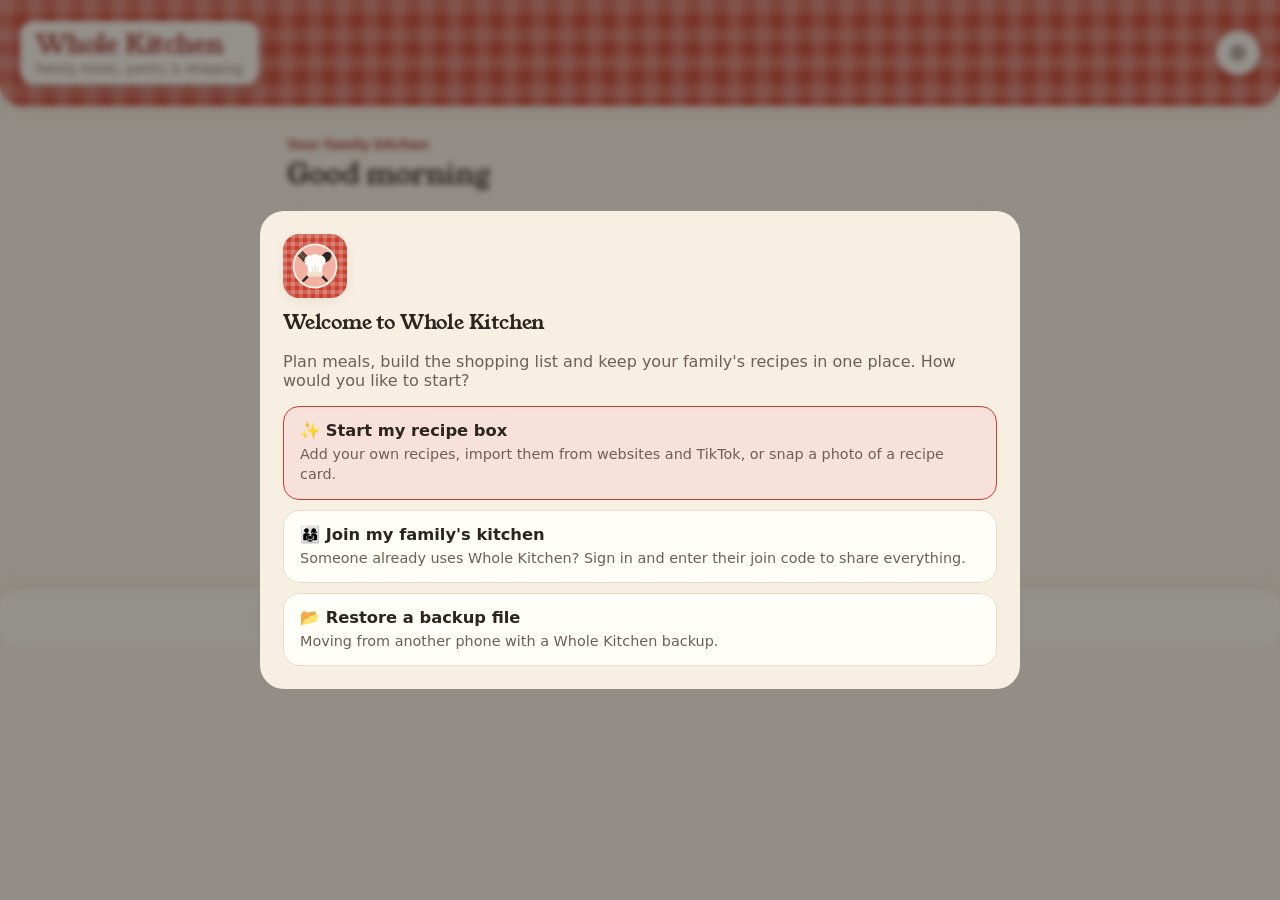
==== commit b55700bc: "Add files via upload" ====
--- a/index.html
+++ b/index.html
@@ -12,7 +12,7 @@
 <meta name="description" content="Whole Kitchen: family recipes, meal planning, pantry and a shared shopping list.">
 <link rel="icon" href="icon-192.png" type="image/png"><link rel="manifest" href="manifest.json?v=17b">
 <style>html{background:#FBF6EC}@media (prefers-color-scheme:dark){html{background:#1E1A17}}</style>
-<link rel="preconnect" href="https://fonts.googleapis.com"><link rel="preconnect" href="https://fonts.gstatic.com" crossorigin><link rel="stylesheet" href="https://fonts.googleapis.com/css2?family=Young+Serif&display=swap"><link rel="stylesheet" href="app.css?v=39">
+<link rel="preconnect" href="https://fonts.googleapis.com"><link rel="preconnect" href="https://fonts.gstatic.com" crossorigin><link rel="stylesheet" href="https://fonts.googleapis.com/css2?family=Young+Serif&display=swap"><link rel="stylesheet" href="app.css?v=42">
 </head>
 <body>
 <header><div class="header-row"><div><div class="brand">Whole Kitchen</div><div class="sub">Family meals, pantry &amp; shopping</div></div><div class="row" style="gap:4px"><button id="syncBadge" class="sync-badge" hidden onclick="showSettings()"></button><button class="iconbtn" aria-label="Settings" onclick="showSettings()">⚙️</button></div></div></header>
@@ -40,8 +40,8 @@
 </section>
 
 <section id="plan" class="screen">
-<div class="section-title"><h1>Meal Plan</h1><button class="btn secondary" onclick="clearPlan()">Clear week</button></div>
-<div class="actions"><button class="btn" onclick="fillPlan()">✨ Suggest empty meals</button><button class="btn secondary" onclick="openPlanPrefs()">⚙️ Preferences</button><button class="btn secondary" onclick="copyPlan()">Same again next week</button></div><div id="planPrefsLine" class="small muted"></div><div id="planner"></div>
+<div class="section-title"><h1>Meal Plan</h1><button class="iconbtn more-btn" aria-label="More plan options" onclick="openPlanMenu()">⋯</button></div>
+<div class="actions plan-main"><button class="btn" onclick="fillPlan()">✨ Suggest meals</button><span id="planNfSlot" class="plan-nf-slot"></span></div><div id="planPrefsLine"></div><div id="planner"></div>
 </section>
 
 <section id="shopping" class="screen">
@@ -99,17 +99,17 @@
 <script src="ui.js?v=24"></script>
 <script src="units.js?v=38"></script>
 <script src="groups.js?v=25"></script>
-<script src="planner.js?v=27"></script>
-<script src="family.js?v=24"></script>
-<script src="cooking.js?v=24"></script>
+<script src="planner.js?v=42"></script>
+<script src="family.js?v=42"></script>
+<script src="cooking.js?v=40"></script>
 <script src="shop.js?v=32"></script>
-<script src="starter-recipes.js?v=39"></script>
-<script src="week.js?v=37"></script>
-<script src="core.js?v=39"></script>
+
+<script src="week.js?v=42"></script>
+<script src="core.js?v=42"></script>
 <script src="catalog.js?v=39"></script>
 <script src="sync-config.js?v=17"></script>
 <script src="storage.js?v=39"></script>
-<script src="sync.js?v=39"></script>
+<script src="sync.js?v=41"></script>
 <script src="extras.js?v=39"></script>
 <script src="kitchen.js?v=39"></script>
 <script src="pictures.js?v=24"></script>
@@ -117,5 +117,5 @@
 <script src="prices.js?v=25"></script>
 <script src="community.js?v=39"></script>
 <script>// features that aren't needed for the first screen load just after it
-window.addEventListener('load',()=>setTimeout(async()=>{for(const f of ['nutrition.js?v=37','shop-extras.js?v=35','onboarding.js?v=39','sharing.js?v=39','substitutions.js?v=27','account.js?v=39','setup-check.js?v=39','import-apps.js?v=39','reminders.js?v=39']){try{await loadScriptOnce(f)}catch(e){console.warn(e)}}if(document.getElementById('settings')?.classList.contains('active')&&typeof renderSettingsExtras==='function')renderSettingsExtras();if(document.getElementById('shopping')?.classList.contains('active'))renderShopping();if(document.getElementById('recipes')?.classList.contains('active')&&typeof renderRecipes==='function')renderRecipes();if(document.getElementById('plan')?.classList.contains('active')&&typeof renderPlanner==='function')renderPlanner();if(typeof renderTourCard==='function')renderTourCard();if(document.getElementById('home')?.classList.contains('active')&&typeof renderPrepCard==='function')renderPrepCard();if(document.getElementById('settings')?.classList.contains('active')&&typeof renderRemindersCard==='function')renderRemindersCard();if(typeof renderShareCodeLine==='function'&&document.getElementById('settings')?.classList.contains('active'))renderShareCodeLine()},300));</script>
+window.addEventListener('load',()=>setTimeout(async()=>{for(const f of ['nutrition.js?v=37','shop-extras.js?v=35','onboarding.js?v=42','sharing.js?v=39','substitutions.js?v=27','account.js?v=39','setup-check.js?v=39','import-apps.js?v=39','reminders.js?v=39']){try{await loadScriptOnce(f)}catch(e){console.warn(e)}}if(document.getElementById('settings')?.classList.contains('active')&&typeof renderSettingsExtras==='function')renderSettingsExtras();if(document.getElementById('shopping')?.classList.contains('active'))renderShopping();if(document.getElementById('recipes')?.classList.contains('active')&&typeof renderRecipes==='function')renderRecipes();if(document.getElementById('plan')?.classList.contains('active')&&typeof renderPlanner==='function')renderPlanner();if(typeof renderTourCard==='function')renderTourCard();if(document.getElementById('home')?.classList.contains('active')&&typeof renderPrepCard==='function')renderPrepCard();if(document.getElementById('settings')?.classList.contains('active')&&typeof renderRemindersCard==='function')renderRemindersCard();if(typeof renderShareCodeLine==='function'&&document.getElementById('settings')?.classList.contains('active'))renderShareCodeLine()},300));</script>
 <script>window.addEventListener('load',()=>{setTimeout(()=>{const b=document.getElementById('launchBrand');if(b){b.classList.add('off');setTimeout(()=>b.remove(),350)}},450)});setTimeout(()=>{const b=document.getElementById('launchBrand');if(b){b.classList.add('off');setTimeout(()=>b.remove(),350)}},2500);</script><script>if('serviceWorker' in navigator)window.addEventListener('load',()=>navigator.serviceWorker.register('sw.js').catch(e=>console.warn('Offline support unavailable',e)));</script></body></html>
--- a/app.css
+++ b/app.css
@@ -2027,3 +2027,18 @@
 @media (max-width: 365px) { #shoppingList .shop-buy strong.buy-long { font-size: .88rem } }
 /* v39: the app's logo on the welcome sheet */
 .welcome-logo { display: block; width: 64px; height: 64px; border-radius: 16px; margin: 0 0 10px; box-shadow: 0 4px 12px var(--shadow-c) }
+/* v40: forgot password */
+.forgot-line { margin: 6px 0 0 }
+.forgot-line .linkish { padding: 8px 2px }
+
+/* v42: Meal Plan header: ⋯ menu + one action row, like Shopping */
+.plan-main { margin-bottom: 4px; flex-wrap: nowrap; }
+.plan-main > .btn { flex: 0 1 auto; }
+.plan-nf-slot:empty { display: none; }
+.plan-nf-slot .week-nf-btn { min-height: 44px; padding: 8px 14px; font-size: .95rem; white-space: nowrap; }
+#planPrefsLine { margin: 8px 0 10px; }
+#planPrefsLine:empty { display: none; }
+.prefs-line { display: inline-flex; align-items: center; gap: 6px; max-width: 100%; padding: 4px 10px; border: 1px solid var(--line); border-radius: 999px; background: none; color: var(--muted); font: inherit; font-size: .82rem; text-align: left; cursor: pointer; overflow: hidden; text-overflow: ellipsis; white-space: nowrap; }
+.prefs-line:hover { color: var(--ink); }
+.menu-item.menu-danger b { color: var(--tomato, #C8412F); }
+.plan-main > .btn { white-space: nowrap; }
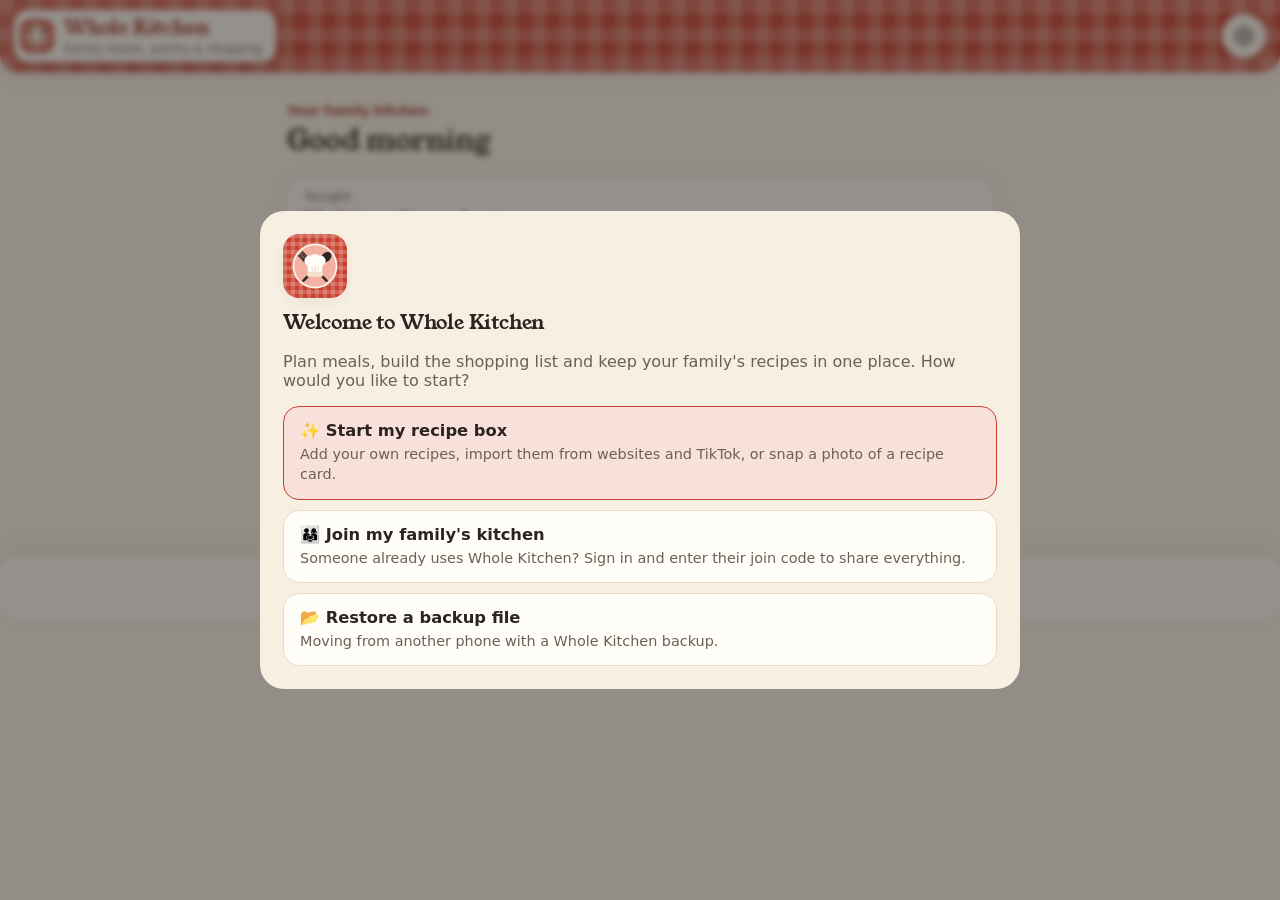
==== commit 086d4fc1: "Add files via upload" ====
--- a/index.html
+++ b/index.html
@@ -12,10 +12,11 @@
 <meta name="description" content="Whole Kitchen: family recipes, meal planning, pantry and a shared shopping list.">
 <link rel="icon" href="icon-192.png" type="image/png"><link rel="manifest" href="manifest.json?v=17b">
 <style>html{background:#FBF6EC}@media (prefers-color-scheme:dark){html{background:#1E1A17}}</style>
-<link rel="preconnect" href="https://fonts.googleapis.com"><link rel="preconnect" href="https://fonts.gstatic.com" crossorigin><link rel="stylesheet" href="https://fonts.googleapis.com/css2?family=Young+Serif&display=swap"><link rel="stylesheet" href="app.css?v=42">
+<link rel="preconnect" href="https://fonts.googleapis.com"><link rel="preconnect" href="https://fonts.gstatic.com" crossorigin><link rel="stylesheet" href="https://fonts.googleapis.com/css2?family=Young+Serif&display=swap"><link rel="stylesheet" href="app.css?v=44">
 </head>
 <body>
-<header><div class="header-row"><div><div class="brand">Whole Kitchen</div><div class="sub">Family meals, pantry &amp; shopping</div></div><div class="row" style="gap:4px"><button id="syncBadge" class="sync-badge" hidden onclick="showSettings()"></button><button class="iconbtn" aria-label="Settings" onclick="showSettings()">⚙️</button></div></div></header>
+<svg xmlns="http://www.w3.org/2000/svg" style="display:none" aria-hidden="true"><symbol id="i-home" viewBox="0 0 24 24" fill="none" stroke="currentColor" stroke-width="1.9" stroke-linecap="round" stroke-linejoin="round"><path d="M3.5 10.5 12 3.5l8.5 7"/><path d="M5.5 9v10.5a1 1 0 0 0 1 1H10v-6h4v6h3.5a1 1 0 0 0 1-1V9"/></symbol><symbol id="i-book" viewBox="0 0 24 24" fill="none" stroke="currentColor" stroke-width="1.9" stroke-linecap="round" stroke-linejoin="round"><path d="M12 6.8C10 5.2 7.2 4.6 3.5 5v13.2c3.7-.4 6.5.2 8.5 1.8 2-1.6 4.8-2.2 8.5-1.8V5c-3.7-.4-6.5.2-8.5 1.8z"/><path d="M12 6.8V20"/></symbol><symbol id="i-calendar" viewBox="0 0 24 24" fill="none" stroke="currentColor" stroke-width="1.9" stroke-linecap="round" stroke-linejoin="round"><rect x="3.5" y="5" width="17" height="15.5" rx="2.5"/><path d="M3.5 10h17M8 3v4M16 3v4"/></symbol><symbol id="i-cart" viewBox="0 0 24 24" fill="none" stroke="currentColor" stroke-width="1.9" stroke-linecap="round" stroke-linejoin="round"><circle cx="9.5" cy="19.5" r="1.4"/><circle cx="17.5" cy="19.5" r="1.4"/><path d="M2.5 3.5h2.4l2.3 11a1.6 1.6 0 0 0 1.6 1.3h8.5a1.6 1.6 0 0 0 1.6-1.2l1.6-6.9H5.8"/></symbol><symbol id="i-grid" viewBox="0 0 24 24" fill="none" stroke="currentColor" stroke-width="1.9" stroke-linecap="round" stroke-linejoin="round"><rect x="4" y="4" width="6.5" height="6.5" rx="1.8"/><rect x="13.5" y="4" width="6.5" height="6.5" rx="1.8"/><rect x="4" y="13.5" width="6.5" height="6.5" rx="1.8"/><rect x="13.5" y="13.5" width="6.5" height="6.5" rx="1.8"/></symbol><symbol id="i-gear" viewBox="0 0 24 24" fill="none" stroke="currentColor" stroke-width="1.9" stroke-linecap="round" stroke-linejoin="round"><circle cx="12" cy="12" r="3"/><path d="M19.4 13.5a7.6 7.6 0 0 0 0-3l2-1.6-2-3.4-2.4 1a7.5 7.5 0 0 0-2.6-1.5L14 2.5h-4l-.4 2.5A7.5 7.5 0 0 0 7 6.5l-2.4-1-2 3.4 2 1.6a7.6 7.6 0 0 0 0 3l-2 1.6 2 3.4 2.4-1a7.5 7.5 0 0 0 2.6 1.5l.4 2.5h4l.4-2.5a7.5 7.5 0 0 0 2.6-1.5l2.4 1 2-3.4z"/></symbol><symbol id="i-users" viewBox="0 0 24 24" fill="none" stroke="currentColor" stroke-width="1.9" stroke-linecap="round" stroke-linejoin="round"><circle cx="9" cy="8" r="3.5"/><path d="M2.5 20c.6-3.6 3.2-5.5 6.5-5.5s5.9 1.9 6.5 5.5"/><path d="M15.5 4.7a3.4 3.4 0 0 1 0 6.6M18 14.6c2 .8 3.2 2.6 3.5 5.4"/></symbol><symbol id="i-sync" viewBox="0 0 24 24" fill="none" stroke="currentColor" stroke-width="1.9" stroke-linecap="round" stroke-linejoin="round"><path d="M19.5 10.5A7.7 7.7 0 0 0 5.6 7.3L4 9"/><path d="M4 4v5h5"/><path d="M4.5 13.5a7.7 7.7 0 0 0 13.9 3.2L20 15"/><path d="M20 20v-5h-5"/></symbol><symbol id="i-bell" viewBox="0 0 24 24" fill="none" stroke="currentColor" stroke-width="1.9" stroke-linecap="round" stroke-linejoin="round"><path d="M6 16.5V11a6 6 0 0 1 12 0v5.5l1.5 2h-15z"/><path d="M10 21h4"/></symbol><symbol id="i-image" viewBox="0 0 24 24" fill="none" stroke="currentColor" stroke-width="1.9" stroke-linecap="round" stroke-linejoin="round"><rect x="3.5" y="4.5" width="17" height="15" rx="2.5"/><circle cx="9" cy="9.5" r="1.7"/><path d="m4 18 5-5 4 4 2.5-2.5L20 19"/></symbol><symbol id="i-box" viewBox="0 0 24 24" fill="none" stroke="currentColor" stroke-width="1.9" stroke-linecap="round" stroke-linejoin="round"><path d="M12 3 20 7.5v9L12 21l-8-4.5v-9z"/><path d="M4 7.5 12 12l8-4.5M12 12v9"/></symbol><symbol id="i-cloud" viewBox="0 0 24 24" fill="none" stroke="currentColor" stroke-width="1.9" stroke-linecap="round" stroke-linejoin="round"><path d="M7 18.5a4.5 4.5 0 0 1-.6-9 6 6 0 0 1 11.5 1.4 3.8 3.8 0 0 1-.4 7.6z"/><path d="M12 11.5v5M9.8 13.7 12 11.5l2.2 2.2"/></symbol><symbol id="i-compass" viewBox="0 0 24 24" fill="none" stroke="currentColor" stroke-width="1.9" stroke-linecap="round" stroke-linejoin="round"><circle cx="12" cy="12" r="8.5"/><path d="m15.5 8.5-2 5-5 2 2-5z"/></symbol><symbol id="i-chat" viewBox="0 0 24 24" fill="none" stroke="currentColor" stroke-width="1.9" stroke-linecap="round" stroke-linejoin="round"><path d="M4 5.5h16v10.5H9.5L4 20z"/><path d="M12 8.3v3.4M12 13.8v.1"/></symbol><symbol id="i-shield" viewBox="0 0 24 24" fill="none" stroke="currentColor" stroke-width="1.9" stroke-linecap="round" stroke-linejoin="round"><path d="M12 3 5 6v5.5c0 4.4 3 7.7 7 9.5 4-1.8 7-5.1 7-9.5V6z"/><path d="m9 12 2 2 4-4"/></symbol><symbol id="i-pulse" viewBox="0 0 24 24" fill="none" stroke="currentColor" stroke-width="1.9" stroke-linecap="round" stroke-linejoin="round"><path d="M3 12h4l2.5-6 5 12 2.5-6h4"/></symbol><symbol id="i-trash" viewBox="0 0 24 24" fill="none" stroke="currentColor" stroke-width="1.9" stroke-linecap="round" stroke-linejoin="round"><path d="M4 7h16M10 3.5h4M6 7l1 13h10l1-13M10 11v5M14 11v5"/></symbol><symbol id="i-chev" viewBox="0 0 24 24" fill="none" stroke="currentColor" stroke-width="1.9" stroke-linecap="round" stroke-linejoin="round"><path d="m9 5.5 6.5 6.5L9 18.5"/></symbol><symbol id="i-back" viewBox="0 0 24 24" fill="none" stroke="currentColor" stroke-width="1.9" stroke-linecap="round" stroke-linejoin="round"><path d="M15 5.5 8.5 12l6.5 6.5"/></symbol><symbol id="i-jar" viewBox="0 0 24 24" fill="none" stroke="currentColor" stroke-width="1.9" stroke-linecap="round" stroke-linejoin="round"><rect x="5" y="8" width="14" height="13" rx="2.5"/><path d="M7 4h10v4H7zM9 13h6"/></symbol><symbol id="i-leaf" viewBox="0 0 24 24" fill="none" stroke="currentColor" stroke-width="1.9" stroke-linecap="round" stroke-linejoin="round"><path d="M5 19c0-8 5-13 14-14-.5 9-5.5 14-14 14z"/><path d="M5 19 13 11"/></symbol><symbol id="i-receipt" viewBox="0 0 24 24" fill="none" stroke="currentColor" stroke-width="1.9" stroke-linecap="round" stroke-linejoin="round"><path d="M6 3h12v18l-3-2-3 2-3-2-3 2z"/><path d="M9 8h6M9 12h6"/></symbol><symbol id="i-globe" viewBox="0 0 24 24" fill="none" stroke="currentColor" stroke-width="1.9" stroke-linecap="round" stroke-linejoin="round"><circle cx="12" cy="12" r="8.5"/><path d="M3.5 12h17M12 3.5c2.4 2.6 3.5 5.4 3.5 8.5s-1.1 5.9-3.5 8.5c-2.4-2.6-3.5-5.4-3.5-8.5s1.1-5.9 3.5-8.5z"/></symbol><symbol id="i-user" viewBox="0 0 24 24" fill="none" stroke="currentColor" stroke-width="1.9" stroke-linecap="round" stroke-linejoin="round"><circle cx="12" cy="8" r="4"/><path d="M4 21c.8-4 3.9-6.5 8-6.5s7.2 2.5 8 6.5"/></symbol></svg>
+<header><div class="header-row"><div class="brand-wrap"><img class="brand-logo" src="icon-192.png" alt="" width="34" height="34"><div><div class="brand">Whole Kitchen</div><div class="sub">Family meals, pantry &amp; shopping</div></div></div><div class="row" style="gap:4px"><button id="syncBadge" class="sync-badge" hidden onclick="showSettings()"></button><button class="iconbtn" aria-label="Settings" onclick="showSettings()"><svg class="ico" aria-hidden="true"><use href="#i-gear"/></svg></button></div></div></header>
 
 <div id="launchBrand" aria-label="Opening Whole Kitchen"><img src="icon-512.png" alt=""/><h2>Whole Kitchen</h2><p>Family meals, pantry &amp; shopping</p></div>
 <main>
@@ -57,34 +58,41 @@
 <div class="row" style="margin-top:10px"><input id="onlineSearch" class="search" type="search" aria-label="Search online recipes" style="margin:0" placeholder="Try chicken, tacos, casserole…" onkeydown="if(event.key==='Enter')searchOnline()"><button class="btn" onclick="searchOnline()">Search</button></div></div>
 <div class="card"><div class="actions"><button class="chip" onclick="discoverCategory('Chicken')">Chicken</button><button class="chip" onclick="discoverCategory('Beef')">Beef</button><button class="chip" onclick="discoverCategory('Pasta')">Pasta</button><button class="chip" onclick="discoverCategory('Vegetarian')">Vegetarian</button><button class="chip" onclick="surpriseMeal()">Surprise me</button></div><label>Search mode</label><select id="onlineMode" aria-label="Search by"><option value="name">Recipe name</option><option value="ingredient">Main ingredient</option><option value="category">Category</option><option value="area">Cuisine</option></select></div><div id="onlineResults"></div>
 <div class="card small muted">Online recipe data and artwork are provided by TheMealDB.</div></section>
-<section id="pantry" class="screen"><h1>🥫 Pantry & barcode</h1><div class="card"><h3>Add pantry item</h3><label>Ingredient name</label><input id="pantryName" aria-label="Ingredient name" placeholder="e.g. Rice" list="pantrySuggestions"><datalist id="pantrySuggestions"></datalist><label>Quantity on hand (number of preferred packages; fractions allowed)</label><input id="pantryQty" aria-label="Quantity on hand" type="number" min="0" step="0.01" placeholder="e.g. 1.5"><div class="actions"><button class="btn" onclick="addPantry()">Save pantry item</button></div><p class="small muted">Quantities use your preferred package unit. Shopping estimates account for pantry stock where matching package details are available. Pantry stock is only consumed when you confirm cooking.</p></div><div class="card"><h3>Scan a product</h3><p class="small muted">Use your camera where supported, or enter the barcode manually. Product details require internet and availability from Open Food Facts; always confirm the ingredient name and package.</p><div class="actions"><button class="btn secondary" onclick="startBarcode()">📷 Scan barcode</button><button class="btn secondary" onclick="toggleBarcodeTorch()" id="barcodeTorch" disabled>🔦 Flashlight</button><button class="btn secondary" onclick="stopBarcode()">Stop camera</button></div><video id="barcodeVideo" playsinline autoplay muted style="width:100%;max-height:230px;display:none"></video><label>Barcode</label><input id="barcodeInput" aria-label="Barcode" inputmode="numeric" placeholder="UPC / EAN"><button class="btn" onclick="lookupBarcode()">Look up barcode</button><div id="barcodeResult" class="small muted" aria-live="polite"></div></div><div id="pantryList"></div></section><section id="more" class="screen"><h1>More</h1><div class="card"><div class="actions"><button class="btn secondary" onclick="showScreen('ingredients')">🥕 Ingredients</button><button class="btn secondary" onclick="showScreen('spending')">💳 Spending</button><button class="btn secondary" onclick="showScreen('pantry')">🥫 Pantry & barcode</button><button class="btn secondary" onclick="showScreen('online')">🌐 Online recipes</button><button class="btn secondary" onclick="showScreen('settings')">⚙️ Settings &amp; backups</button></div></div></section><section id="settings" class="screen">
-<h1>Settings & Data</h1>
-<div class="card" id="familyCard"></div>
-<div class="card" id="pictureCard"></div>
-<div class="card" id="setupCheckCard"></div>
-<div class="card">
+<section id="pantry" class="screen"><h1>🥫 Pantry & barcode</h1><div class="card"><h3>Add pantry item</h3><label>Ingredient name</label><input id="pantryName" aria-label="Ingredient name" placeholder="e.g. Rice" list="pantrySuggestions"><datalist id="pantrySuggestions"></datalist><label>Quantity on hand (number of preferred packages; fractions allowed)</label><input id="pantryQty" aria-label="Quantity on hand" type="number" min="0" step="0.01" placeholder="e.g. 1.5"><div class="actions"><button class="btn" onclick="addPantry()">Save pantry item</button></div><p class="small muted">Quantities use your preferred package unit. Shopping estimates account for pantry stock where matching package details are available. Pantry stock is only consumed when you confirm cooking.</p></div><div class="card"><h3>Scan a product</h3><p class="small muted">Use your camera where supported, or enter the barcode manually. Product details require internet and availability from Open Food Facts; always confirm the ingredient name and package.</p><div class="actions"><button class="btn secondary" onclick="startBarcode()">📷 Scan barcode</button><button class="btn secondary" onclick="toggleBarcodeTorch()" id="barcodeTorch" disabled>🔦 Flashlight</button><button class="btn secondary" onclick="stopBarcode()">Stop camera</button></div><video id="barcodeVideo" playsinline autoplay muted style="width:100%;max-height:230px;display:none"></video><label>Barcode</label><input id="barcodeInput" aria-label="Barcode" inputmode="numeric" placeholder="UPC / EAN"><button class="btn" onclick="lookupBarcode()">Look up barcode</button><div id="barcodeResult" class="small muted" aria-live="polite"></div></div><div id="pantryList"></div></section><section id="more" class="screen"><h1>More</h1>
+<h2 class="set-group-title">Kitchen</h2><div class="set-group"><button class="set-row " onclick="showScreen('pantry')"><span class="set-ico t-olive"><svg class="ico" aria-hidden="true"><use href="#i-jar"/></svg></span><span class="set-txt"><b>Pantry &amp; barcode</b><small>What you have on hand, scan groceries</small></span><svg class="ico chev" aria-hidden="true"><use href="#i-chev"/></svg></button><button class="set-row " onclick="showScreen('ingredients')"><span class="set-ico t-olive"><svg class="ico" aria-hidden="true"><use href="#i-leaf"/></svg></span><span class="set-txt"><b>Ingredients</b><small>Every ingredient, its package and picture</small></span><svg class="ico chev" aria-hidden="true"><use href="#i-chev"/></svg></button><button class="set-row " onclick="showScreen('spending')"><span class="set-ico t-butter"><svg class="ico" aria-hidden="true"><use href="#i-receipt"/></svg></span><span class="set-txt"><b>Spending</b><small>Grocery trips and what you paid</small></span><svg class="ico chev" aria-hidden="true"><use href="#i-chev"/></svg></button><button class="set-row " onclick="showScreen('online')"><span class="set-ico t-blue"><svg class="ico" aria-hidden="true"><use href="#i-globe"/></svg></span><span class="set-txt"><b>Find online recipes</b><small>Browse free recipes from TheMealDB</small></span><svg class="ico chev" aria-hidden="true"><use href="#i-chev"/></svg></button></div>
+<h2 class="set-group-title">App</h2><div class="set-group"><button class="set-row " onclick="showScreen('settings')"><span class="set-ico t-slate"><svg class="ico" aria-hidden="true"><use href="#i-gear"/></svg></span><span class="set-txt"><b>Settings</b><small>Family, reminders, backups and more</small></span><svg class="ico chev" aria-hidden="true"><use href="#i-chev"/></svg></button></div>
+</section><section id="settings" class="screen">
+<div id="setHome">
+<h1>Settings</h1>
+<button class="set-profile" onclick="openSettingsPage('family')"><span class="set-avatar" id="setAvatar"><svg class="ico" aria-hidden="true"><use href="#i-user"/></svg></span><span class="set-txt"><b id="setWho">Not signed in</b><small id="setWhoSub">Sign in to share recipes and lists with your family</small></span><svg class="ico chev" aria-hidden="true"><use href="#i-chev"/></svg></button>
+<h2 class="set-group-title">Your kitchen</h2><div class="set-group"><button class="set-row " id="setRowPeople" onclick="openSettingsPage('people')"><span class="set-ico t-red"><svg class="ico" aria-hidden="true"><use href="#i-users"/></svg></span><span class="set-txt"><b>People at your table</b><small></small></span><svg class="ico chev" aria-hidden="true"><use href="#i-chev"/></svg></button><button class="set-row " id="setRowFamily" onclick="openSettingsPage('family')"><span class="set-ico t-olive"><svg class="ico" aria-hidden="true"><use href="#i-sync"/></svg></span><span class="set-txt"><b>Family sharing</b><small></small></span><svg class="ico chev" aria-hidden="true"><use href="#i-chev"/></svg></button><button class="set-row " id="setRowReminders" onclick="openSettingsPage('reminders')"><span class="set-ico t-butter"><svg class="ico" aria-hidden="true"><use href="#i-bell"/></svg></span><span class="set-txt"><b>Prep reminders</b><small></small></span><svg class="ico chev" aria-hidden="true"><use href="#i-chev"/></svg></button><button class="set-row " id="setRowPictures" onclick="openSettingsPage('pictures')"><span class="set-ico t-blue"><svg class="ico" aria-hidden="true"><use href="#i-image"/></svg></span><span class="set-txt"><b>Ingredient pictures</b><small></small></span><svg class="ico chev" aria-hidden="true"><use href="#i-chev"/></svg></button></div>
+<h2 class="set-group-title">Shopping &amp; ingredients</h2><div class="set-group"><button class="set-row " onclick="openSettingsPage('ingredients')"><span class="set-ico t-olive"><svg class="ico" aria-hidden="true"><use href="#i-box"/></svg></span><span class="set-txt"><b>Packages, weights &amp; prices</b><small>How much you buy and what it costs</small></span><svg class="ico chev" aria-hidden="true"><use href="#i-chev"/></svg></button></div>
+<h2 class="set-group-title">Backup &amp; data</h2><div class="set-group"><button class="set-row " id="setRowBackups" onclick="openSettingsPage('backups')"><span class="set-ico t-blue"><svg class="ico" aria-hidden="true"><use href="#i-cloud"/></svg></span><span class="set-txt"><b>Backups</b><small>Save a backup file or go back to an earlier copy</small></span><svg class="ico chev" aria-hidden="true"><use href="#i-chev"/></svg></button></div>
+<h2 class="set-group-title">Help</h2><div class="set-group"><button class="set-row " onclick="openSettingsPage('help')"><span class="set-ico t-red"><svg class="ico" aria-hidden="true"><use href="#i-compass"/></svg></span><span class="set-txt"><b>App guide &amp; setup</b><small>A tour of every screen, or redo the setup questions</small></span><svg class="ico chev" aria-hidden="true"><use href="#i-chev"/></svg></button><button class="set-row " onclick="loadScriptOnce('report.js?v=44').then(()=>openProblemReport())"><span class="set-ico t-butter"><svg class="ico" aria-hidden="true"><use href="#i-chat"/></svg></span><span class="set-txt"><b>Send a problem report</b><small>Something not working? Tell Whole Kitchen’s maker</small></span><svg class="ico chev" aria-hidden="true"><use href="#i-chev"/></svg></button></div>
+<h2 class="set-group-title">Privacy &amp; account</h2><div class="set-group"><button class="set-row " onclick="openSettingsPage('privacy')"><span class="set-ico t-olive"><svg class="ico" aria-hidden="true"><use href="#i-shield"/></svg></span><span class="set-txt"><b>Privacy &amp; your data</b><small>Privacy policy, delete your account or this phone’s data</small></span><svg class="ico chev" aria-hidden="true"><use href="#i-chev"/></svg></button><button class="set-row " onclick="openSettingsPage('setup')"><span class="set-ico t-slate"><svg class="ico" aria-hidden="true"><use href="#i-pulse"/></svg></span><span class="set-txt"><b>Setup check</b><small>For the app owner: tests each online service</small></span><svg class="ico chev" aria-hidden="true"><use href="#i-chev"/></svg></button></div>
+<div class="set-group set-danger"><button class="set-row danger" onclick="resetApp()"><span class="set-ico t-red"><svg class="ico" aria-hidden="true"><use href="#i-trash"/></svg></span><span class="set-txt"><b>Start over</b><small>Remove this phone’s recipes and plan (a backup is kept first)</small></span><svg class="ico chev" aria-hidden="true"><use href="#i-chev"/></svg></button></div>
+<p class="set-version tiny muted" id="setVersion">Whole Kitchen</p>
+</div>
+<div class="set-page" id="setPage-people" hidden><div class="set-head"><button class="iconbtn set-back" aria-label="Back to Settings" onclick="closeSettingsPage()"><svg class="ico" aria-hidden="true"><use href="#i-back"/></svg></button><h2>People at your table</h2></div></div>
+<div class="set-page" id="setPage-family" hidden><div class="set-head"><button class="iconbtn set-back" aria-label="Back to Settings" onclick="closeSettingsPage()"><svg class="ico" aria-hidden="true"><use href="#i-back"/></svg></button><h2>Family sharing</h2></div><div class="card" id="familyCard"></div></div>
+<div class="set-page" id="setPage-reminders" hidden><div class="set-head"><button class="iconbtn set-back" aria-label="Back to Settings" onclick="closeSettingsPage()"><svg class="ico" aria-hidden="true"><use href="#i-back"/></svg></button><h2>Prep reminders</h2></div><div class="card" id="remindersCard"></div></div>
+<div class="set-page" id="setPage-pictures" hidden><div class="set-head"><button class="iconbtn set-back" aria-label="Back to Settings" onclick="closeSettingsPage()"><svg class="ico" aria-hidden="true"><use href="#i-back"/></svg></button><h2>Ingredient pictures</h2></div><div class="card" id="pictureCard"></div></div>
+<div class="set-page" id="setPage-ingredients" hidden><div class="set-head"><button class="iconbtn set-back" aria-label="Back to Settings" onclick="closeSettingsPage()"><svg class="ico" aria-hidden="true"><use href="#i-back"/></svg></button><h2>Packages, weights &amp; prices</h2></div><div class="card" id="advancedCard"><div class="adv-block"><b>Ingredient package sizes</b><p class="small muted">The usual package each ingredient is bought in. Shopping amounts are worked out from these.</p><div id="packageEditor"></div><div class="actions"><button class="btn secondary" onclick="openIngredientInspector()">🔎 Ingredient inspector</button><button class="btn secondary" onclick="openPackageEditor()">Edit package sizes</button></div></div><div class="adv-block"><b>Ingredient weights</b><p class="small muted">How much a cup or one of each ingredient weighs, so recipe amounts turn into what you buy and nutrition adds up. Can be filled in from USDA measurements.</p><div class="actions"><button class="btn secondary" onclick="loadScriptOnce('weights.js?v=44').then(()=>openWeights())">Ingredient weights</button></div></div><div class="adv-block"><b>Prices</b><p class="small muted">Prices you type in, or pay when you finish a trip, are used for cost estimates. Clearing them keeps package sizes and trip history.</p><div class="actions"><button class="btn secondary" onclick="clearManualPrices()">Clear prices I typed in</button></div></div></div></div>
+<div class="set-page" id="setPage-backups" hidden><div class="set-head"><button class="iconbtn set-back" aria-label="Back to Settings" onclick="closeSettingsPage()"><svg class="ico" aria-hidden="true"><use href="#i-back"/></svg></button><h2>Backups</h2></div><div class="card">
 <h3>Backup files</h3><p class="muted small">A backup file (including your ingredient photos) protects you if a phone is lost. Keep one somewhere safe, like Google Drive or email.</p>
 <div class="actions">
 <button class="btn secondary" onclick="shareBackupFile()">Save backup file</button><button class="btn ghost" onclick="exportData()">Download</button>
 <button class="btn secondary" onclick="document.getElementById('importFile').click()">Import backup</button>
 <input id="importFile" type="file" accept=".json" style="display:none" onchange="importData(event)">
 </div>
-</div>
-<div class="card"><h3>Automatic backups</h3><p class="muted small">This phone saves a copy of your data every day, plus a weekly copy, and before any big change (joining a family, importing, resetting). The last 10 daily copies and 8 weekly copies are kept, so you can go back about two months.</p><div id="snapshotList"></div></div>
-<div class="card" id="remindersCard"></div>
-<div class="card" id="helpCard"><h3>Help &amp; feedback</h3><p class="muted small">Something not working? Send a report straight to Whole Kitchen's maker. You'll see exactly what's included before it's sent.</p><div class="actions"><button class="btn secondary" onclick="loadScriptOnce('report.js?v=39').then(()=>openProblemReport())">🐞 Send a problem report</button><button class="btn ghost" onclick="loadScriptOnce('report.js?v=39').then(()=>openUsageToday())">Today's usage</button></div></div>
-<div class="card" id="accountCard"></div>
-<details class="card advanced" id="advancedCard"><summary><span><b class="adv-title">Advanced</b><span class="small muted">Package sizes, prices, start over</span></span></summary>
-<div class="adv-block"><b>Ingredient package sizes</b><p class="small muted">The usual package each ingredient is bought in. Shopping amounts are worked out from these.</p><div id="packageEditor"></div><div class="actions"><button class="btn secondary" onclick="openIngredientInspector()">🔎 Ingredient inspector</button><button class="btn secondary" onclick="openPackageEditor()">Edit package sizes</button></div></div>
-<div class="adv-block"><b>Ingredient weights</b><p class="small muted">How much a cup or one of each ingredient weighs, so recipe amounts turn into what you buy and nutrition adds up. Can be filled in from USDA measurements.</p><div class="actions"><button class="btn secondary" onclick="loadScriptOnce('weights.js?v=39').then(()=>openWeights())">Ingredient weights</button></div></div>
-<div class="adv-block"><b>Prices</b><p class="small muted">Prices you type in, or pay when you finish a trip, are used for cost estimates. Clearing them keeps package sizes and trip history.</p><div class="actions"><button class="btn secondary" onclick="clearManualPrices()">Clear prices I typed in</button></div></div>
-<div class="adv-block" id="v9Block"><b>Version 9 ingredient fixes</b><p class="small muted">Only for kitchens started before version 9. Updates built-in recipes whose ingredients still match the old values; your own changes are kept. Download a backup first.</p><div class="actions"><button class="btn secondary" onclick="applyV9Corrections()">Apply version 9 fixes</button></div></div>
-<div class="adv-block"><b>Start over</b><p class="small muted">Removes this phone's recipes, plan and edits, then asks how you'd like to start. A backup is saved on this phone first (Automatic backups).</p><div class="actions"><button class="btn danger" onclick="resetApp()">Start over</button></div></div>
-</details>
+</div><div class="card"><h3>Automatic backups</h3><p class="muted small">This phone saves a copy of your data every day, plus a weekly copy, and before any big change (joining a family, importing, resetting). The last 10 daily copies and 8 weekly copies are kept, so you can go back about two months.</p><div id="snapshotList"></div></div></div>
+<div class="set-page" id="setPage-help" hidden><div class="set-head"><button class="iconbtn set-back" aria-label="Back to Settings" onclick="closeSettingsPage()"><svg class="ico" aria-hidden="true"><use href="#i-back"/></svg></button><h2>Help</h2></div><div class="card" id="helpCard"><h3>Help &amp; feedback</h3><p class="muted small">Something not working? Send a report straight to Whole Kitchen's maker. You'll see exactly what's included before it's sent.</p><div class="actions"><button class="btn secondary" onclick="loadScriptOnce('report.js?v=44').then(()=>openProblemReport())">🐞 Send a problem report</button><button class="btn ghost" onclick="loadScriptOnce('report.js?v=44').then(()=>openUsageToday())">Today's usage</button></div></div></div>
+<div class="set-page" id="setPage-privacy" hidden><div class="set-head"><button class="iconbtn set-back" aria-label="Back to Settings" onclick="closeSettingsPage()"><svg class="ico" aria-hidden="true"><use href="#i-back"/></svg></button><h2>Privacy &amp; your data</h2></div><div class="card" id="accountCard"></div></div>
+<div class="set-page" id="setPage-setup" hidden><div class="set-head"><button class="iconbtn set-back" aria-label="Back to Settings" onclick="closeSettingsPage()"><svg class="ico" aria-hidden="true"><use href="#i-back"/></svg></button><h2>Setup check</h2></div><div class="card" id="setupCheckCard"></div></div>
 </section>
 </main>
 
-<nav><div class="navinner"><button class="navbtn active" data-screen="home" onclick="showScreen('home')"><span class="navicon">🏠</span>Home</button><button class="navbtn" data-screen="recipes" onclick="showScreen('recipes')"><span class="navicon">📖</span>Recipes</button><button class="navbtn" data-screen="plan" onclick="showScreen('plan')"><span class="navicon">📅</span>Plan</button><button class="navbtn" data-screen="shopping" onclick="showScreen('shopping')"><span class="navicon">🛒</span>Shop</button><button class="navbtn" data-screen="more" onclick="showScreen('more')"><span class="navicon">☰</span>More</button></div></nav>
+<nav><div class="navinner"><button class="navbtn active" data-screen="home" onclick="showScreen('home')"><span class="navicon"><svg class="ico" aria-hidden="true"><use href="#i-home"/></svg></span>Home</button><button class="navbtn" data-screen="recipes" onclick="showScreen('recipes')"><span class="navicon"><svg class="ico" aria-hidden="true"><use href="#i-book"/></svg></span>Recipes</button><button class="navbtn" data-screen="plan" onclick="showScreen('plan')"><span class="navicon"><svg class="ico" aria-hidden="true"><use href="#i-calendar"/></svg></span>Plan</button><button class="navbtn" data-screen="shopping" onclick="showScreen('shopping')"><span class="navicon"><svg class="ico" aria-hidden="true"><use href="#i-cart"/></svg></span>Shop</button><button class="navbtn" data-screen="more" onclick="showScreen('more')"><span class="navicon"><svg class="ico" aria-hidden="true"><use href="#i-grid"/></svg></span>More</button></div></nav>
 
 <div id="modal" class="modal"><div class="sheet" id="sheet"></div></div>
 <div id="toast" class="toast"></div>
@@ -99,23 +107,24 @@
 <script src="ui.js?v=24"></script>
 <script src="units.js?v=38"></script>
 <script src="groups.js?v=25"></script>
-<script src="planner.js?v=42"></script>
-<script src="family.js?v=42"></script>
+<script src="planner.js?v=44"></script>
+<script src="family.js?v=44"></script>
 <script src="cooking.js?v=40"></script>
 <script src="shop.js?v=32"></script>
 
 <script src="week.js?v=42"></script>
-<script src="core.js?v=42"></script>
+<script src="core.js?v=44"></script>
+<script src="settings.js?v=44"></script>
 <script src="catalog.js?v=39"></script>
 <script src="sync-config.js?v=17"></script>
 <script src="storage.js?v=39"></script>
-<script src="sync.js?v=41"></script>
-<script src="extras.js?v=39"></script>
-<script src="kitchen.js?v=39"></script>
+<script src="sync.js?v=44"></script>
+<script src="extras.js?v=44"></script>
+<script src="kitchen.js?v=44"></script>
 <script src="pictures.js?v=24"></script>
-<script src="imports.js?v=39"></script>
-<script src="prices.js?v=25"></script>
-<script src="community.js?v=39"></script>
+<script src="imports.js?v=44"></script>
+<script src="prices.js?v=44"></script>
+<script src="community.js?v=44"></script>
 <script>// features that aren't needed for the first screen load just after it
-window.addEventListener('load',()=>setTimeout(async()=>{for(const f of ['nutrition.js?v=37','shop-extras.js?v=35','onboarding.js?v=42','sharing.js?v=39','substitutions.js?v=27','account.js?v=39','setup-check.js?v=39','import-apps.js?v=39','reminders.js?v=39']){try{await loadScriptOnce(f)}catch(e){console.warn(e)}}if(document.getElementById('settings')?.classList.contains('active')&&typeof renderSettingsExtras==='function')renderSettingsExtras();if(document.getElementById('shopping')?.classList.contains('active'))renderShopping();if(document.getElementById('recipes')?.classList.contains('active')&&typeof renderRecipes==='function')renderRecipes();if(document.getElementById('plan')?.classList.contains('active')&&typeof renderPlanner==='function')renderPlanner();if(typeof renderTourCard==='function')renderTourCard();if(document.getElementById('home')?.classList.contains('active')&&typeof renderPrepCard==='function')renderPrepCard();if(document.getElementById('settings')?.classList.contains('active')&&typeof renderRemindersCard==='function')renderRemindersCard();if(typeof renderShareCodeLine==='function'&&document.getElementById('settings')?.classList.contains('active'))renderShareCodeLine()},300));</script>
+window.addEventListener('load',()=>setTimeout(async()=>{for(const f of ['nutrition.js?v=44','shop-extras.js?v=35','onboarding.js?v=44','sharing.js?v=39','substitutions.js?v=27','account.js?v=44','setup-check.js?v=44','import-apps.js?v=39','reminders.js?v=44']){try{await loadScriptOnce(f)}catch(e){console.warn(e)}}if(document.getElementById('settings')?.classList.contains('active')&&typeof renderSettingsExtras==='function')renderSettingsExtras();if(document.getElementById('shopping')?.classList.contains('active'))renderShopping();if(document.getElementById('recipes')?.classList.contains('active')&&typeof renderRecipes==='function')renderRecipes();if(document.getElementById('plan')?.classList.contains('active')&&typeof renderPlanner==='function')renderPlanner();if(typeof renderTourCard==='function')renderTourCard();if(document.getElementById('home')?.classList.contains('active')&&typeof renderPrepCard==='function')renderPrepCard();if(document.getElementById('settings')?.classList.contains('active')&&typeof renderRemindersCard==='function')renderRemindersCard();if(typeof renderShareCodeLine==='function'&&document.getElementById('settings')?.classList.contains('active'))renderShareCodeLine()},300));</script>
 <script>window.addEventListener('load',()=>{setTimeout(()=>{const b=document.getElementById('launchBrand');if(b){b.classList.add('off');setTimeout(()=>b.remove(),350)}},450)});setTimeout(()=>{const b=document.getElementById('launchBrand');if(b){b.classList.add('off');setTimeout(()=>b.remove(),350)}},2500);</script><script>if('serviceWorker' in navigator)window.addEventListener('load',()=>navigator.serviceWorker.register('sw.js').catch(e=>console.warn('Offline support unavailable',e)));</script></body></html>
--- a/app.css
+++ b/app.css
@@ -2042,3 +2042,68 @@
 .prefs-line:hover { color: var(--ink); }
 .menu-item.menu-danger b { color: var(--tomato, #C8412F); }
 .plan-main > .btn { white-space: nowrap; }
+
+/* ===== v44: refreshed look: compact header, line icons, grouped-list Settings (like most phone apps) ===== */
+:root { --blue: #2F6FA3; --blue-tint: #E1ECF5; --blue-text: #245A86; --slate-tint: #ECE6DC; --slate-text: #5A4A3F; --row-h: 60px; }
+@media (prefers-color-scheme: dark) { :root { --blue: #7FB3DE; --blue-tint: #1F3140; --blue-text: #A9CDEB; --slate-tint: #3A312A; --slate-text: #D8CBB9; } }
+.ico { width: 22px; height: 22px; display: block; flex: none; }
+
+/* header: one slim bar with the logo */
+header { padding: 10px 14px; border-radius: 0 0 18px 18px; }
+.header-row > div.brand-wrap { display: flex; align-items: center; gap: 10px; padding: 6px 14px 6px 6px; border-radius: 14px; min-width: 0; }
+.brand-logo { width: 34px; height: 34px; border-radius: 10px; flex: none; }
+.brand-wrap .brand { font-size: 20px; line-height: 1.1; white-space: nowrap; }
+.brand-wrap .sub { font-size: 11.5px; white-space: nowrap; overflow: hidden; text-overflow: ellipsis; }
+header .iconbtn { width: 42px; height: 42px; display: grid; place-items: center; color: var(--ink-2); }
+header .iconbtn .ico { width: 22px; height: 22px; }
+@media (max-width: 359px) { .brand-wrap .sub { display: none; } }
+
+/* bottom bar: line icons, the active one sits in a soft pill (Material style) */
+nav { padding-bottom: env(safe-area-inset-bottom); }
+.navbtn { display: flex; flex-direction: column; align-items: center; gap: 3px; padding: 8px 2px 9px !important; font-weight: 600; }
+.navbtn.active { background: transparent; font-weight: 800; }
+.navicon { display: grid; place-items: center; width: 56px; height: 30px; border-radius: 999px; line-height: 1; transition: background .15s; }
+.navicon .ico { width: 23px; height: 23px; }
+.navbtn.active .navicon { background: var(--tomato-tint); color: var(--tomato-text); }
+.navbtn.active .navicon .ico { stroke-width: 2.2; }
+
+/* card titles: clean sans-serif like the big apps; the serif stays for screen titles */
+h3, .recipe-card h3 { font-family: inherit; font-weight: 700; letter-spacing: -0.1px; font-size: 1.04rem; }
+
+/* grouped lists (Settings, More) */
+.set-group-title { font-family: inherit; font-size: .78rem; font-weight: 700; text-transform: uppercase; letter-spacing: .06em; color: var(--muted); margin: 22px 6px 8px; }
+.set-group { background: var(--card); border: 1px solid var(--line); border-radius: 18px; overflow: hidden; box-shadow: var(--shadow); }
+.set-row, .set-profile { display: flex; align-items: center; gap: 14px; width: 100%; min-height: var(--row-h); padding: 10px 12px 10px 14px; border: 0; border-radius: 0; background: none; color: var(--ink); font: inherit; text-align: left; cursor: pointer; box-shadow: none; }
+.set-row + .set-row { border-top: 1px solid var(--line); }
+.set-row:active, .set-profile:active { background: var(--card-2); }
+.set-row:focus-visible, .set-profile:focus-visible { outline: 3px solid var(--tomato); outline-offset: -3px; }
+.set-txt { display: flex; flex-direction: column; min-width: 0; flex: 1; gap: 1px; }
+.set-txt b { font-weight: 650; font-size: 1rem; line-height: 1.25; }
+.set-txt small { color: var(--muted); font-size: .84rem; line-height: 1.3; overflow: hidden; text-overflow: ellipsis; display: -webkit-box; -webkit-line-clamp: 2; -webkit-box-orient: vertical; }
+.set-txt small:empty { display: none; }
+.set-ico { display: grid; place-items: center; width: 38px; height: 38px; border-radius: 11px; flex: none; }
+.set-ico .ico { width: 21px; height: 21px; }
+.t-red { background: var(--tomato-tint); color: var(--tomato-text); }
+.t-olive { background: var(--olive-tint); color: var(--olive-text); }
+.t-butter { background: var(--butter-tint); color: var(--butter-text); }
+.t-blue { background: var(--blue-tint); color: var(--blue-text); }
+.t-slate { background: var(--slate-tint); color: var(--slate-text); }
+.ico.chev { width: 18px; height: 18px; color: var(--line-strong); }
+.set-row.danger .set-txt b { color: var(--tomato-text); }
+.set-danger { margin-top: 22px; }
+.set-version { text-align: center; margin: 18px 0 8px; }
+.set-profile { margin-top: 12px; background: var(--card); border: 1px solid var(--line); border-radius: 18px; box-shadow: var(--shadow); min-height: 76px; }
+.set-avatar { display: grid; place-items: center; width: 50px; height: 50px; border-radius: 50%; background: var(--soft); color: var(--ink-2); font-weight: 800; font-size: 1.3rem; flex: none; }
+.set-avatar.on { background: var(--tomato); color: var(--on-accent); }
+.set-avatar .ico { width: 26px; height: 26px; }
+#more .set-group-title:first-of-type, #setHome .set-profile + .set-group-title { margin-top: 18px; }
+
+/* a page inside Settings */
+.set-head { display: flex; align-items: center; gap: 6px; margin: 4px 0 12px -6px; }
+.set-head h2 { margin: 0; font-size: 1.55rem; }
+.set-back { width: 44px; height: 44px; display: grid; place-items: center; background: none; color: var(--ink); }
+.set-back .ico { width: 26px; height: 26px; }
+.set-page > .card + .card { margin-top: 12px; }
+.set-page #advancedCard .adv-block + .adv-block { margin-top: 14px; padding-top: 14px; border-top: 1px solid var(--line); }
+.set-page #advancedCard .adv-block { border: 0; padding-left: 0; padding-right: 0; background: none; }
+#familyCard > h3:first-child, #remindersCard > h3:first-child, #pictureCard > h3:first-child, #accountCard > h3:first-child, #setupCheckCard > h3:first-child, #peopleCard > h3:first-child { display: none; }
